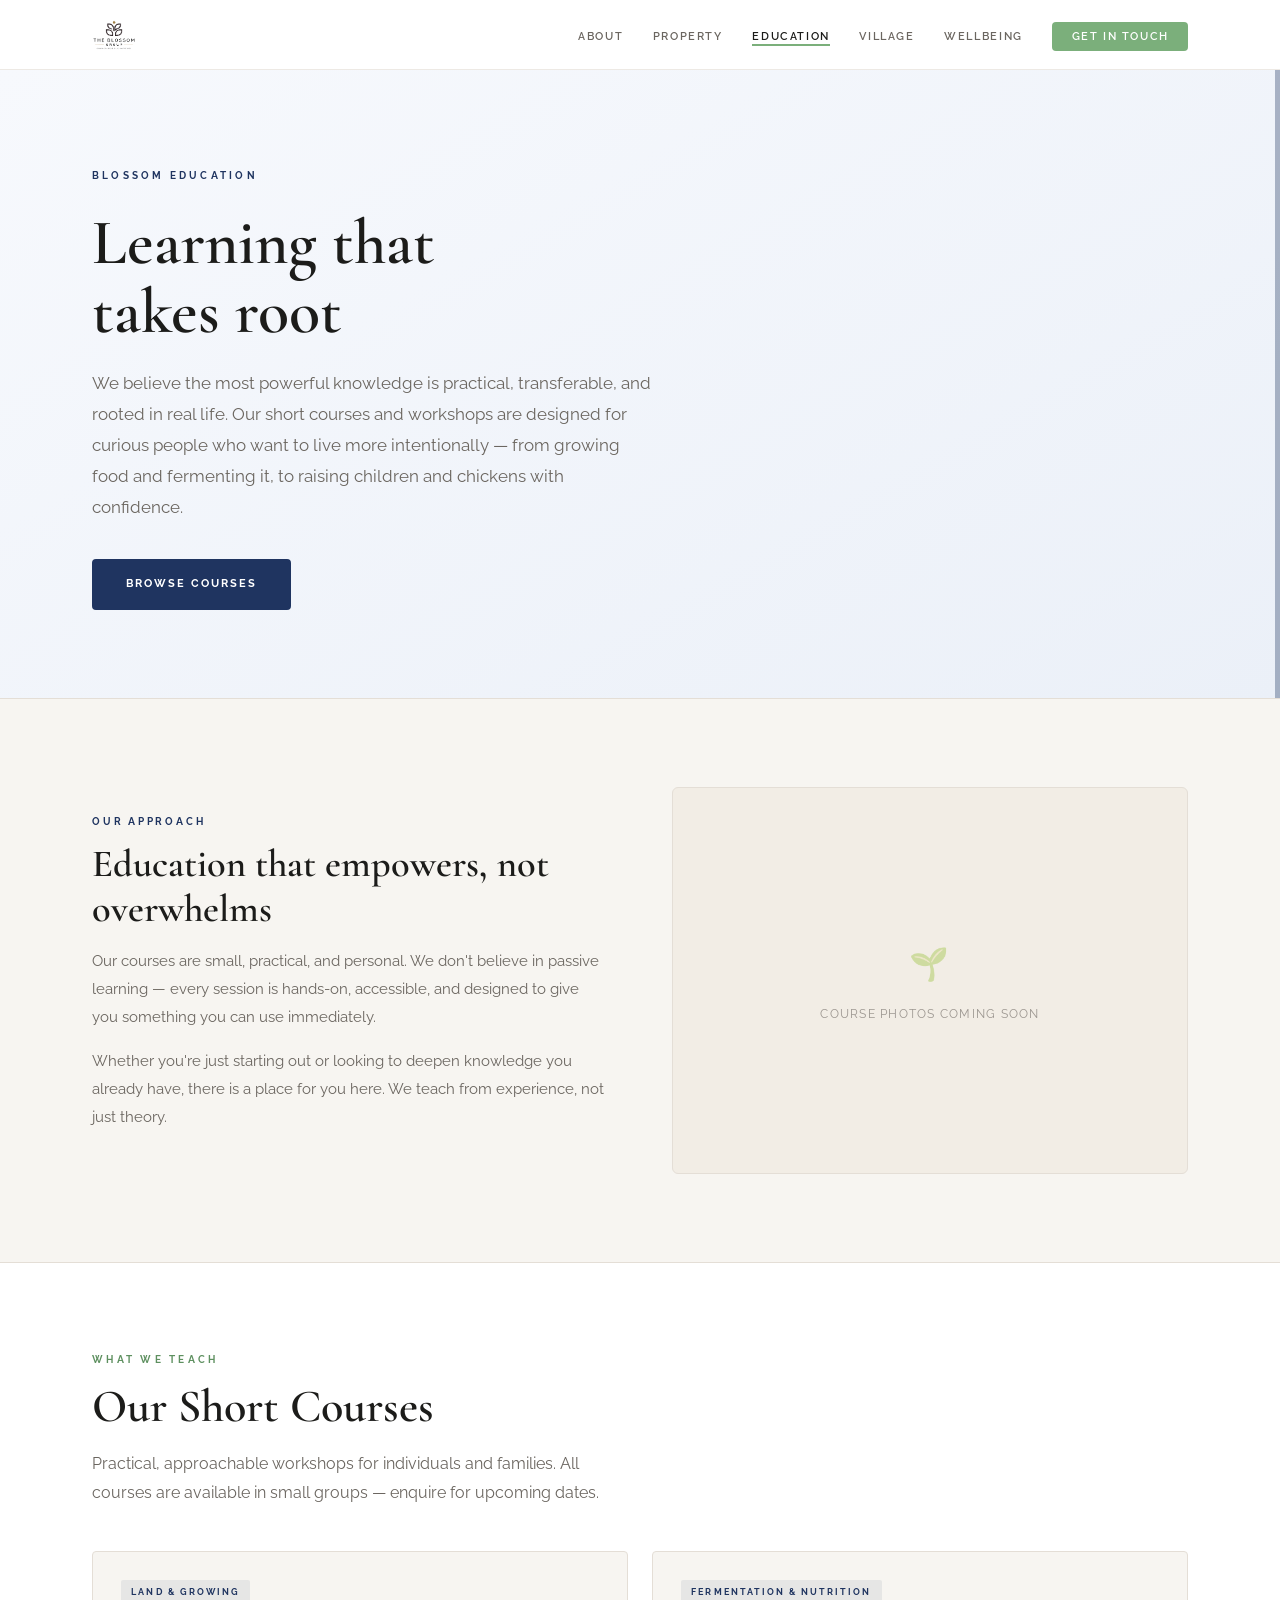
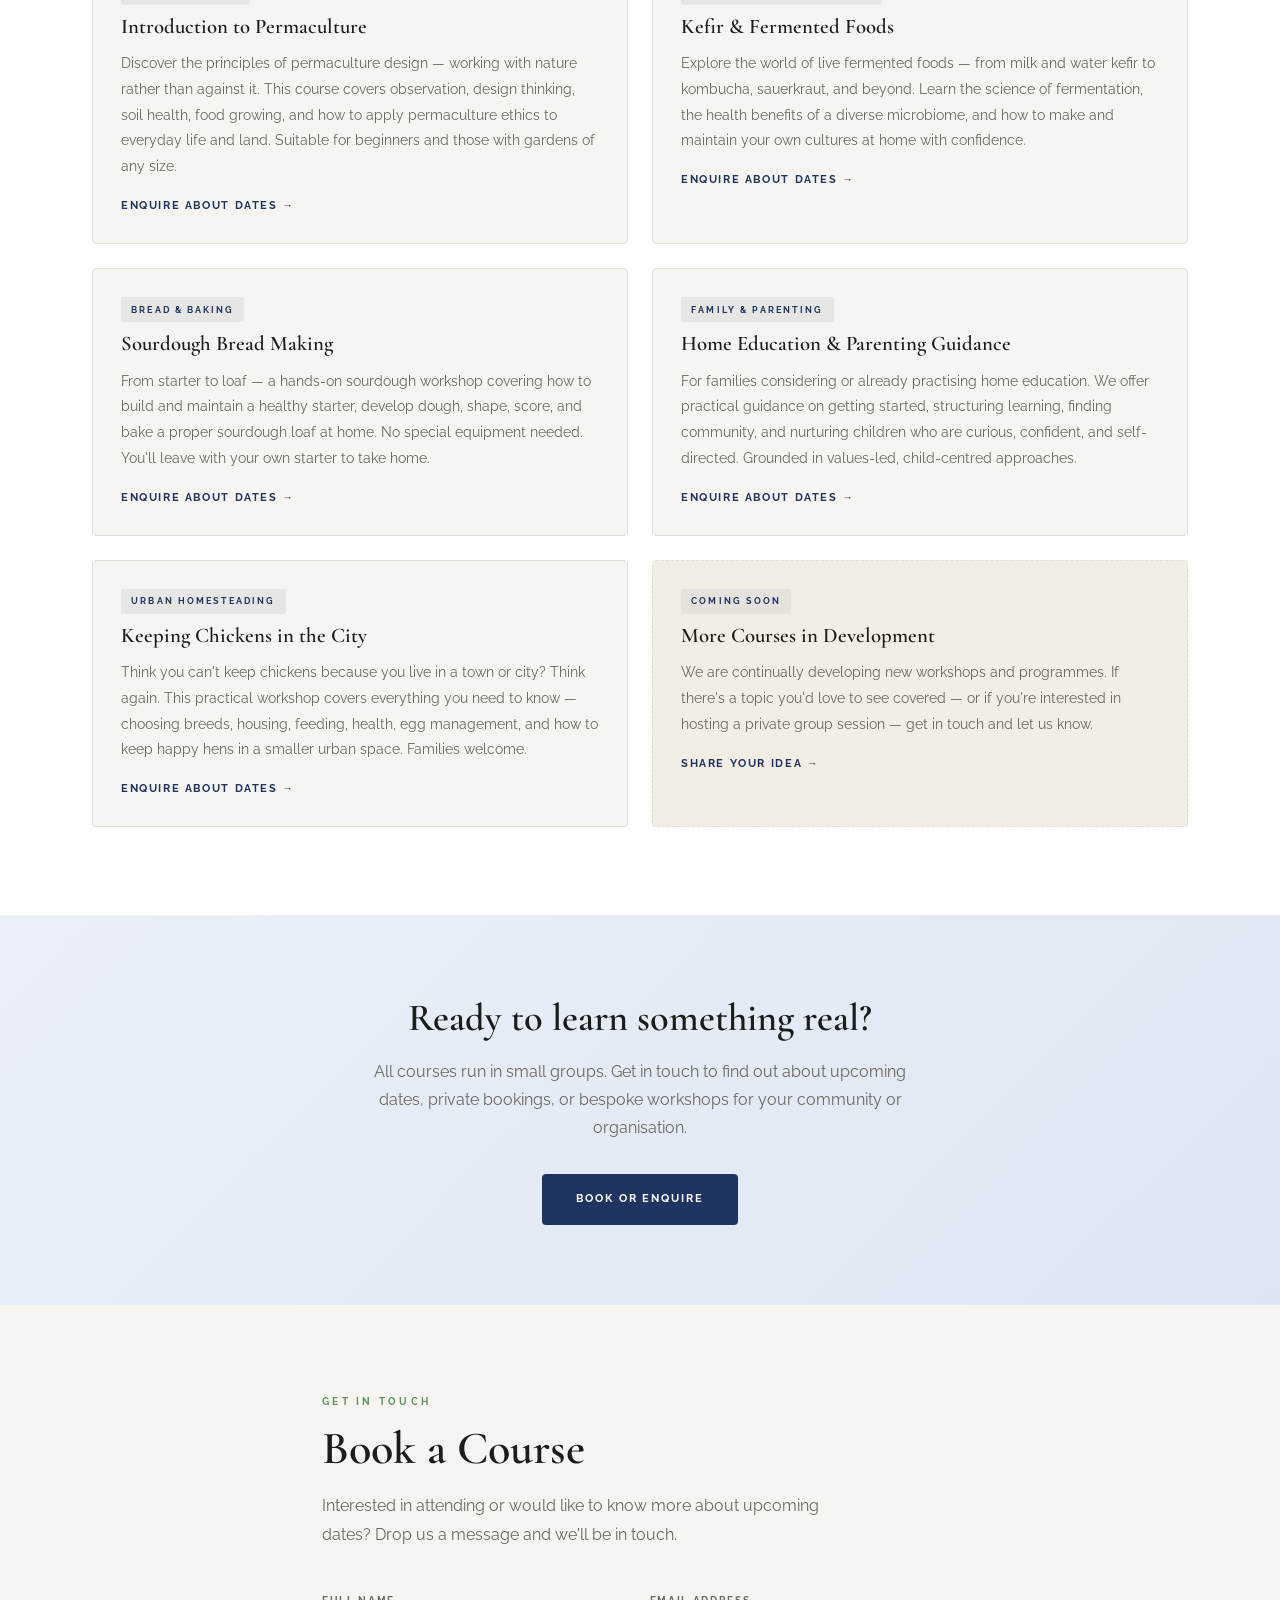
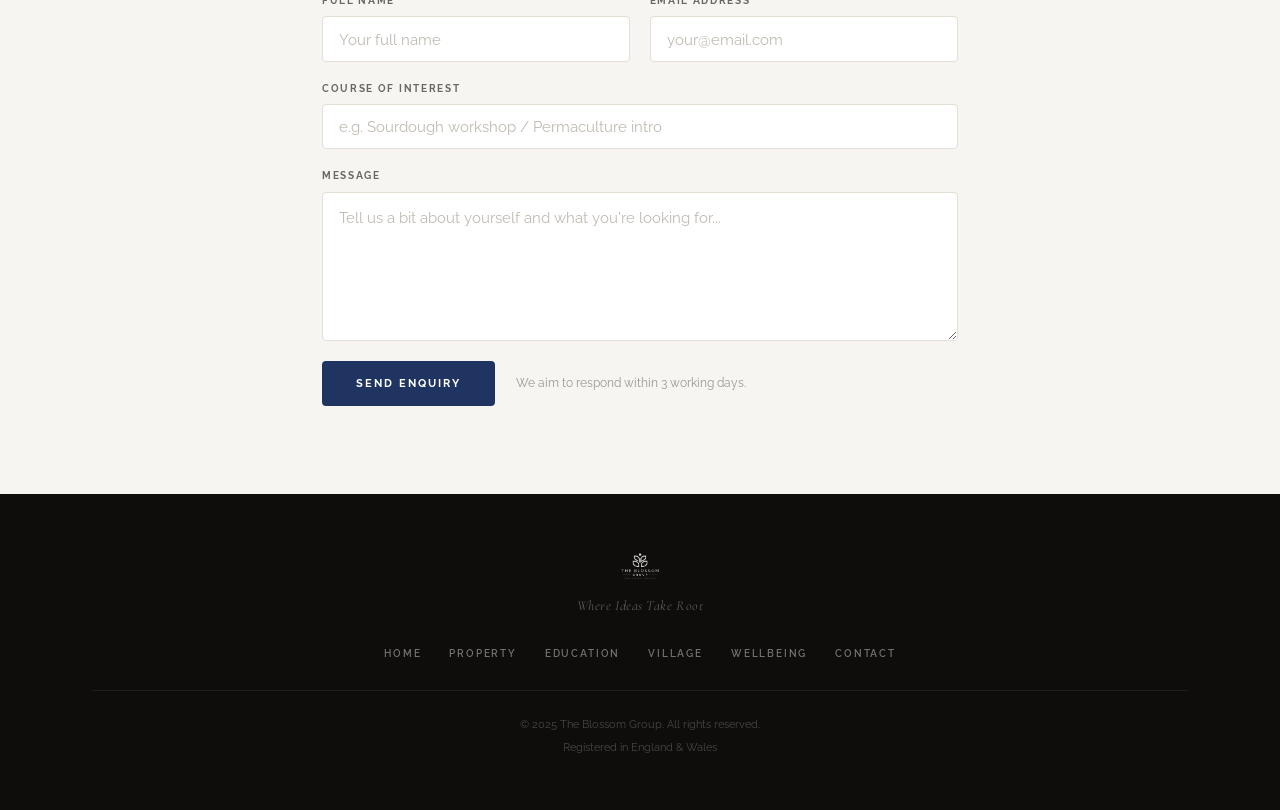
==== education.html @ e293d946 "Added pages for initiatives" ====
<!DOCTYPE html>
<html lang="en">
<head>
  <meta charset="UTF-8" />
  <meta name="viewport" content="width=device-width, initial-scale=1.0" />
  <title>Blossom Education — The Blossom Group</title>
  <meta name="description" content="Short courses in permaculture, nutrition, home education, and sustainable living from Blossom Education." />
  <link rel="preconnect" href="https://fonts.googleapis.com" />
  <link rel="preconnect" href="https://fonts.gstatic.com" crossorigin />
  <link href="https://fonts.googleapis.com/css2?family=Cormorant+Garamond:ital,wght@0,400;0,500;0,600;0,700;1,400;1,500&family=Raleway:wght@300;400;500;600;700&display=swap" rel="stylesheet" />
  <link rel="stylesheet" href="style.css" />
</head>
<body>

  <!-- NAV -->
  <nav class="nav" id="nav">
    <div class="nav__inner container">
      <a href="index.html" class="nav__logo">
        <img src="images/logo.png" alt="The Blossom Group" />
      </a>
      <ul class="nav__links" id="navLinks">
        <li><a href="index.html#about">About</a></li>
        <li><a href="property.html">Property</a></li>
        <li><a href="education.html" class="nav__active">Education</a></li>
        <li><a href="village.html">Village</a></li>
        <li><a href="wellbeing.html">Wellbeing</a></li>
        <li><a href="#contact" class="nav__cta">Get in Touch</a></li>
      </ul>
      <button class="nav__hamburger" id="hamburger" aria-label="Toggle menu" aria-expanded="false">
        <span></span><span></span><span></span>
      </button>
    </div>
  </nav>

  <!-- PAGE HERO -->
  <section class="page-hero page-hero--education fade-section">
    <div class="page-hero__accent" aria-hidden="true"></div>
    <div class="container">
      <div class="page-hero__inner">
        <span class="page-hero__eyebrow">Blossom Education</span>
        <h1 class="page-hero__headline">Learning that<br>takes root</h1>
        <p class="page-hero__desc">
          We believe the most powerful knowledge is practical, transferable, and rooted
          in real life. Our short courses and workshops are designed for curious people
          who want to live more intentionally — from growing food and fermenting it,
          to raising children and chickens with confidence.
        </p>
        <a href="#courses" class="btn btn--education">Browse Courses</a>
      </div>
    </div>
  </section>

  <!-- PHILOSOPHY -->
  <section class="showcase fade-section" style="background: var(--bg-soft); border-top: 1px solid var(--border);">
    <div class="container showcase__inner">
      <div class="showcase__text">
        <p class="showcase__label" style="color: var(--education)">Our Approach</p>
        <h2 class="showcase__title">Education that empowers, not overwhelms</h2>
        <p class="showcase__body">
          Our courses are small, practical, and personal. We don't believe in passive
          learning — every session is hands-on, accessible, and designed to give you
          something you can use immediately.
        </p>
        <p class="showcase__body">
          Whether you're just starting out or looking to deepen knowledge you already
          have, there is a place for you here. We teach from experience, not just theory.
        </p>
      </div>
      <div class="showcase__visual" style="background: var(--bg-warm);">
        <span class="showcase__visual-icon">🌱</span>
        <span>Course photos coming soon</span>
      </div>
    </div>
  </section>

  <!-- COURSES -->
  <section class="courses fade-section" id="courses">
    <div class="container">
      <p class="section-label">What We Teach</p>
      <h2 class="section-title">Our Short Courses</h2>
      <p class="section-intro">Practical, approachable workshops for individuals and families. All courses are available in small groups — enquire for upcoming dates.</p>

      <div class="courses__grid">

        <div class="course-card">
          <span class="course-card__tag">Land &amp; Growing</span>
          <h3 class="course-card__title">Introduction to Permaculture</h3>
          <p class="course-card__desc">
            Discover the principles of permaculture design — working with nature rather than
            against it. This course covers observation, design thinking, soil health, food
            growing, and how to apply permaculture ethics to everyday life and land.
            Suitable for beginners and those with gardens of any size.
          </p>
          <a href="#contact" class="course-card__link">Enquire about dates →</a>
        </div>

        <div class="course-card">
          <span class="course-card__tag">Fermentation &amp; Nutrition</span>
          <h3 class="course-card__title">Kefir &amp; Fermented Foods</h3>
          <p class="course-card__desc">
            Explore the world of live fermented foods — from milk and water kefir to
            kombucha, sauerkraut, and beyond. Learn the science of fermentation, the health
            benefits of a diverse microbiome, and how to make and maintain your own cultures
            at home with confidence.
          </p>
          <a href="#contact" class="course-card__link">Enquire about dates →</a>
        </div>

        <div class="course-card">
          <span class="course-card__tag">Bread &amp; Baking</span>
          <h3 class="course-card__title">Sourdough Bread Making</h3>
          <p class="course-card__desc">
            From starter to loaf — a hands-on sourdough workshop covering how to build and
            maintain a healthy starter, develop dough, shape, score, and bake a proper
            sourdough loaf at home. No special equipment needed. You'll leave with your
            own starter to take home.
          </p>
          <a href="#contact" class="course-card__link">Enquire about dates →</a>
        </div>

        <div class="course-card">
          <span class="course-card__tag">Family &amp; Parenting</span>
          <h3 class="course-card__title">Home Education &amp; Parenting Guidance</h3>
          <p class="course-card__desc">
            For families considering or already practising home education. We offer practical
            guidance on getting started, structuring learning, finding community, and
            nurturing children who are curious, confident, and self-directed. Grounded
            in values-led, child-centred approaches.
          </p>
          <a href="#contact" class="course-card__link">Enquire about dates →</a>
        </div>

        <div class="course-card">
          <span class="course-card__tag">Urban Homesteading</span>
          <h3 class="course-card__title">Keeping Chickens in the City</h3>
          <p class="course-card__desc">
            Think you can't keep chickens because you live in a town or city? Think again.
            This practical workshop covers everything you need to know — choosing breeds,
            housing, feeding, health, egg management, and how to keep happy hens in a
            smaller urban space. Families welcome.
          </p>
          <a href="#contact" class="course-card__link">Enquire about dates →</a>
        </div>

        <div class="course-card" style="background: var(--bg-warm); border-style: dashed;">
          <span class="course-card__tag" style="background: rgba(31,52,96,0.06)">Coming Soon</span>
          <h3 class="course-card__title">More Courses in Development</h3>
          <p class="course-card__desc">
            We are continually developing new workshops and programmes. If there's a
            topic you'd love to see covered — or if you're interested in hosting a
            private group session — get in touch and let us know.
          </p>
          <a href="#contact" class="course-card__link">Share your idea →</a>
        </div>

      </div>
    </div>
  </section>

  <!-- CTA BAND -->
  <section class="cta-band cta-band--education fade-section">
    <div class="cta-band__inner">
      <h2 class="cta-band__title">Ready to learn something real?</h2>
      <p class="cta-band__body">All courses run in small groups. Get in touch to find out about upcoming dates, private bookings, or bespoke workshops for your community or organisation.</p>
      <a href="#contact" class="btn btn--education">Book or Enquire</a>
    </div>
  </section>

  <!-- CONTACT -->
  <section class="contact fade-section" id="contact">
    <div class="container contact__inner">
      <div class="contact__header">
        <p class="section-label">Get in Touch</p>
        <h2 class="section-title">Book a Course</h2>
        <p class="section-intro">Interested in attending or would like to know more about upcoming dates? Drop us a message and we'll be in touch.</p>
      </div>
      <form class="contact__form" action="https://formspree.io/f/maqvowon" method="POST">
        <input type="hidden" name="initiative" value="Blossom Education" />
        <div class="form-row">
          <div class="form-group">
            <label for="name">Full Name</label>
            <input type="text" id="name" name="name" placeholder="Your full name" required />
          </div>
          <div class="form-group">
            <label for="email">Email Address</label>
            <input type="email" id="email" name="email" placeholder="your@email.com" required />
          </div>
        </div>
        <div class="form-group">
          <label for="subject">Course of Interest</label>
          <input type="text" id="subject" name="subject" placeholder="e.g. Sourdough workshop / Permaculture intro" />
        </div>
        <div class="form-group">
          <label for="message">Message</label>
          <textarea id="message" name="message" rows="5" placeholder="Tell us a bit about yourself and what you're looking for..." required></textarea>
        </div>
        <div class="form-footer">
          <button type="submit" class="btn btn--education">Send Enquiry</button>
          <p class="form-note">We aim to respond within 3 working days.</p>
        </div>
      </form>
    </div>
  </section>

  <!-- FOOTER -->
  <footer class="footer">
    <div class="container footer__inner">
      <div class="footer__brand">
        <img src="images/logo.png" alt="The Blossom Group" class="footer__logo" />
        <p class="footer__tagline">Where Ideas Take Root</p>
      </div>
      <nav class="footer__nav" aria-label="Footer navigation">
        <a href="index.html">Home</a>
        <a href="property.html">Property</a>
        <a href="education.html">Education</a>
        <a href="village.html">Village</a>
        <a href="wellbeing.html">Wellbeing</a>
        <a href="#contact">Contact</a>
      </nav>
      <div class="footer__bottom">
        <p>© 2025 The Blossom Group. All rights reserved.</p>
        <p>Registered in England &amp; Wales</p>
      </div>
    </div>
  </footer>

  <script src="nav.js"></script>
</body>
</html>
---- style.css ----
/* ============================================================
   THE BLOSSOM GROUP — style.css  (v3)
   Shared across all pages
   ============================================================ */

/* ===================== VARIABLES ===================== */
:root {
  /* Backgrounds */
  --bg:           #FFFFFF;
  --bg-soft:      #F7F5F1;
  --bg-warm:      #F2EDE5;
  --bg-mission:   #EDE8DF;

  /* Text */
  --text:         #1C1C1A;
  --text-muted:   #6B6660;
  --text-light:   #9C9690;

  /* Borders */
  --border:       #E4DED6;
  --border-light: #EDE9E4;

  /* Green accent (primary) */
  --green:        #7BAF7B;
  --green-dark:   #5E9060;
  --green-light:  #C8DEC8;
  --green-pale:   #EEF5EE;

  /* Gold — minimal, logo echo only */
  --gold:         #C4962A;

  /* Pillar colours */
  --property:     #7B2D2D;
  --education:    #1F3460;
  --village:      #2C4A2E;
  --wellbeing:    #9B7BB8;

  /* Typography */
  --serif:  'Cormorant Garamond', Georgia, serif;
  --sans:   'Raleway', sans-serif;

  /* Layout */
  --max-w:  1160px;
  --nav-h:  70px;
  --sy:     5.5rem;
  --radius: 4px;
  --t:      0.22s ease;
}

/* ===================== RESET ===================== */
*, *::before, *::after { box-sizing: border-box; margin: 0; padding: 0; }
html  { font-size: 16px; -webkit-font-smoothing: antialiased; }
body  { font-family: var(--sans); background: var(--bg); color: var(--text); line-height: 1.7; overflow-x: hidden; }
img   { max-width: 100%; display: block; }
ul    { list-style: none; }
a     { color: inherit; text-decoration: none; }

/* ===================== UTILITIES ===================== */
.container {
  max-width: var(--max-w);
  margin: 0 auto;
  padding: 0 2rem;
}

.section-label {
  display: block;
  font-size: 0.64rem;
  font-weight: 700;
  letter-spacing: 0.32em;
  text-transform: uppercase;
  color: var(--green-dark);
  margin-bottom: 0.8rem;
}

.section-title {
  font-family: var(--serif);
  font-size: clamp(1.9rem, 3.6vw, 2.9rem);
  font-weight: 600;
  line-height: 1.12;
  color: var(--text);
  margin-bottom: 1rem;
}

.section-intro {
  font-size: 1rem;
  color: var(--text-muted);
  line-height: 1.82;
  max-width: 520px;
}

/* ===================== SCROLL FADE ===================== */
.fade-section {
  opacity: 0;
  transform: translateY(20px);
  transition: opacity 0.6s ease, transform 0.6s ease;
}
.fade-section.is-visible { opacity: 1; transform: none; }

/* ===================== BUTTONS ===================== */
.btn {
  display: inline-block;
  font-family: var(--sans);
  font-size: 0.69rem;
  font-weight: 700;
  letter-spacing: 0.18em;
  text-transform: uppercase;
  padding: 0.88rem 2rem;
  border-radius: var(--radius);
  border: 2px solid transparent;
  transition: background var(--t), color var(--t), border-color var(--t), transform var(--t);
  cursor: pointer;
  white-space: nowrap;
}
.btn:active { transform: translateY(1px); }

.btn--primary   { background: var(--green); color: #fff; border-color: var(--green); }
.btn--primary:hover { background: var(--green-dark); border-color: var(--green-dark); }

.btn--ghost     { background: transparent; color: var(--text); border-color: var(--border); }
.btn--ghost:hover { background: var(--text); color: #fff; border-color: var(--text); }

/* Pillar-tinted buttons for sub-pages */
.btn--property   { background: var(--property); color: #fff; border-color: var(--property); }
.btn--property:hover { background: #6a2626; border-color: #6a2626; }

.btn--education  { background: var(--education); color: #fff; border-color: var(--education); }
.btn--education:hover { background: #182a50; border-color: #182a50; }

.btn--village    { background: var(--village); color: #fff; border-color: var(--village); }
.btn--village:hover { background: #223c24; border-color: #223c24; }

.btn--wellbeing  { background: var(--wellbeing); color: #fff; border-color: var(--wellbeing); }
.btn--wellbeing:hover { background: #8465a0; border-color: #8465a0; }

/* ===================== NAV ===================== */
.nav {
  position: sticky;
  top: 0;
  z-index: 200;
  height: var(--nav-h);
  background: rgba(255,255,255,0.97);
  border-bottom: 1px solid var(--border-light);
  backdrop-filter: blur(12px);
  -webkit-backdrop-filter: blur(12px);
  transition: box-shadow var(--t);
}
.nav--scrolled { box-shadow: 0 4px 28px rgba(0,0,0,0.07); }

.nav__inner {
  height: 100%;
  display: flex;
  align-items: center;
  justify-content: space-between;
}

.nav__logo img { height: 44px; width: auto; }

.nav__links {
  display: flex;
  align-items: center;
  gap: 1.85rem;
}

.nav__links a {
  font-size: 0.67rem;
  font-weight: 600;
  letter-spacing: 0.15em;
  text-transform: uppercase;
  color: var(--text-muted);
  position: relative;
  transition: color var(--t);
}
.nav__links a::after {
  content: '';
  position: absolute;
  bottom: -3px; left: 0;
  width: 0; height: 1.5px;
  background: var(--green);
  transition: width var(--t);
}
.nav__links a:hover             { color: var(--text); }
.nav__links a:hover::after      { width: 100%; }
.nav__links a.nav__active       { color: var(--text); }
.nav__links a.nav__active::after{ width: 100%; }

.nav__cta {
  background: var(--green) !important;
  color: #fff !important;
  padding: 0.48rem 1.2rem;
  border-radius: var(--radius);
}
.nav__cta::after          { display: none !important; }
.nav__cta:hover           { background: var(--green-dark) !important; }

.nav__hamburger {
  display: none;
  flex-direction: column;
  justify-content: center;
  gap: 5px;
  background: none;
  border: none;
  cursor: pointer;
  width: 32px; height: 32px; padding: 4px;
}
.nav__hamburger span {
  display: block; height: 1.5px;
  background: var(--text); border-radius: 2px;
  transform-origin: center;
  transition: transform 0.28s ease, opacity 0.28s ease;
}
.nav__hamburger.is-open span:nth-child(1) { transform: translateY(6.5px) rotate(45deg); }
.nav__hamburger.is-open span:nth-child(2) { opacity: 0; }
.nav__hamburger.is-open span:nth-child(3) { transform: translateY(-6.5px) rotate(-45deg); }

/* ===================== HOMEPAGE HERO ===================== */
.hero {
  padding: calc(var(--sy) * 1.1) 2rem var(--sy);
  background: linear-gradient(170deg, #FFFDF7 0%, #FAF4EA 55%, #F5EDE0 100%);
}

.hero__text {
  text-align: center;
  max-width: 740px;
  margin: 0 auto 3.75rem;
}

.hero__eyebrow {
  display: block;
  font-size: 0.64rem;
  font-weight: 700;
  letter-spacing: 0.35em;
  text-transform: uppercase;
  color: var(--green-dark);
  margin-bottom: 1.65rem;
}

.hero__headline {
  font-family: var(--serif);
  font-size: clamp(2.7rem, 5.5vw, 4.8rem);
  font-weight: 600;
  line-height: 1.06;
  letter-spacing: -0.01em;
  color: var(--text);
  margin-bottom: 1.4rem;
}

.hero__desc {
  font-size: 1.05rem;
  color: var(--text-muted);
  line-height: 1.85;
  margin-bottom: 2.4rem;
}

.hero__ctas {
  display: flex;
  gap: 0.85rem;
  justify-content: center;
  flex-wrap: wrap;
}

/* ===================== PLATFORM CARDS (4-up) ===================== */
.platform-row {
  display: grid;
  grid-template-columns: repeat(4, 1fr);
  gap: 1rem;
}

.pcard {
  position: relative;
  display: block;
  border: 1px solid var(--border);
  border-radius: 6px;
  overflow: hidden;
  background: rgba(255,255,255,0.82);
  backdrop-filter: blur(4px);
  cursor: pointer;
  transition: transform 0.28s ease, box-shadow 0.28s ease, border-color 0.28s ease, background 0.28s ease;
}
.pcard:hover {
  transform: translateY(-7px);
  box-shadow: 0 18px 52px rgba(0,0,0,0.12);
  border-color: transparent;
  background: #fff;
}

/* Colour top bar */
.pcard::before {
  content: '';
  position: absolute;
  top: 0; left: 0; right: 0;
  height: 3px;
  transform: scaleX(0);
  transform-origin: left;
  transition: transform 0.3s ease;
}
.pcard:hover::before      { transform: scaleX(1); }
.pcard--property::before  { background: var(--property); }
.pcard--education::before { background: var(--education); }
.pcard--village::before   { background: var(--village); }
.pcard--wellbeing::before { background: var(--wellbeing); }

/* Gradient wash on hover */
.pcard__gradient {
  position: absolute;
  inset: 0;
  opacity: 0;
  transition: opacity 0.3s ease;
  border-radius: 6px;
  pointer-events: none;
}
.pcard:hover .pcard__gradient { opacity: 1; }
.pcard--property  .pcard__gradient { background: linear-gradient(140deg, rgba(123,45,45,0.05)  0%, transparent 70%); }
.pcard--education .pcard__gradient { background: linear-gradient(140deg, rgba(31,52,96,0.05)   0%, transparent 70%); }
.pcard--village   .pcard__gradient { background: linear-gradient(140deg, rgba(44,74,46,0.06)   0%, transparent 70%); }
.pcard--wellbeing .pcard__gradient { background: linear-gradient(140deg, rgba(155,123,184,0.07) 0%, transparent 70%); }

.pcard__content {
  position: relative;
  z-index: 1;
  padding: 1.75rem 1.5rem 1.5rem;
  display: flex;
  flex-direction: column;
  height: 100%;
  min-height: 280px;
}

.pcard__logo {
  height: 46px;
  width: auto;
  margin-bottom: 1.35rem;
  object-fit: contain;
  object-position: left center;
}

.pcard__text { flex: 1; }

.pcard__name {
  font-family: var(--serif);
  font-size: 1.38rem;
  font-weight: 600;
  line-height: 1.18;
  margin-bottom: 0.35rem;
  transition: color 0.22s ease;
}
.pcard--property:hover  .pcard__name { color: var(--property); }
.pcard--education:hover .pcard__name { color: var(--education); }
.pcard--village:hover   .pcard__name { color: var(--village); }
.pcard--wellbeing:hover .pcard__name { color: var(--wellbeing); }

.pcard__sub {
  font-size: 0.62rem;
  font-weight: 700;
  letter-spacing: 0.2em;
  text-transform: uppercase;
  color: var(--text-light);
  margin-bottom: 0.9rem;
}

.pcard__desc {
  font-size: 0.86rem;
  color: var(--text-muted);
  line-height: 1.75;
}

.pcard__arrow {
  display: inline-block;
  font-size: 1rem;
  margin-top: 1.25rem;
  color: var(--green);
  opacity: 0;
  transform: translateX(-5px);
  transition: opacity 0.25s ease, transform 0.25s ease;
}
.pcard:hover .pcard__arrow { opacity: 1; transform: translateX(0); }

/* ===================== ABOUT ===================== */
.about {
  padding: var(--sy) 2rem;
  background: var(--bg-soft);
  border-top: 1px solid var(--border);
}

.about__inner {
  display: grid;
  grid-template-columns: 1fr 1fr;
  gap: 5rem;
  align-items: center;
}

.about__body {
  font-size: 0.97rem;
  color: var(--text-muted);
  line-height: 1.85;
  margin-bottom: 1rem;
}

.about__cards { display: flex; flex-direction: column; gap: 1rem; }

.about__card {
  display: flex;
  align-items: flex-start;
  gap: 1rem;
  background: #fff;
  border: 1px solid var(--border);
  border-left: 3px solid var(--green);
  padding: 1.35rem 1.5rem;
  border-radius: var(--radius);
  transition: transform var(--t), box-shadow var(--t);
}
.about__card:hover { transform: translateX(4px); box-shadow: 4px 4px 16px rgba(0,0,0,0.05); }

.about__card-dot {
  width: 7px; height: 7px;
  border-radius: 50%;
  background: var(--green);
  flex-shrink: 0;
  margin-top: 5px;
}
.about__card-title {
  font-family: var(--serif);
  font-size: 1.08rem;
  font-weight: 600;
  color: var(--text);
  margin-bottom: 0.18rem;
}
.about__card-sub { font-size: 0.82rem; color: var(--text-muted); }

/* ===================== MISSION ===================== */
.mission {
  padding: var(--sy) 2rem;
  background: var(--bg-mission);
  border-top: 1px solid var(--border);
  border-bottom: 1px solid var(--border);
  text-align: center;
}
.mission__inner { max-width: 800px; }

.mission__quote-wrap {
  position: relative;
  margin-bottom: 3rem;
  padding: 0 2.5rem;
}
.mission__open-quote {
  font-family: var(--serif);
  font-size: 6rem;
  line-height: 0;
  position: absolute;
  top: 1rem; left: -0.25rem;
  color: var(--green-light);
  user-select: none;
}
.mission__quote {
  font-family: var(--serif);
  font-size: clamp(1.25rem, 2.3vw, 1.8rem);
  font-weight: 500;
  font-style: italic;
  line-height: 1.65;
  color: var(--text);
  position: relative;
  z-index: 1;
}

.mission__values {
  display: flex;
  align-items: center;
  justify-content: center;
  gap: 1.25rem;
  flex-wrap: wrap;
}
.mission__value {
  display: flex;
  align-items: center;
  gap: 0.5rem;
  font-size: 0.63rem;
  font-weight: 700;
  letter-spacing: 0.24em;
  text-transform: uppercase;
  color: var(--text-muted);
}
.mission__dot {
  width: 5px; height: 5px;
  border-radius: 50%;
  background: var(--green);
  flex-shrink: 0;
}
.mission__divider { width: 1.5rem; height: 1px; background: var(--border); }

/* ===================== CONTACT ===================== */
.contact {
  padding: var(--sy) 2rem;
  background: var(--bg-soft);
}
.contact__inner { max-width: 700px; }
.contact__header { margin-bottom: 2.75rem; }

.contact__form { display: flex; flex-direction: column; gap: 1.2rem; }

.form-row { display: grid; grid-template-columns: 1fr 1fr; gap: 1.2rem; }

.form-group { display: flex; flex-direction: column; gap: 0.4rem; }
.form-group label {
  font-size: 0.62rem;
  font-weight: 700;
  letter-spacing: 0.17em;
  text-transform: uppercase;
  color: var(--text-muted);
}
.form-group input,
.form-group textarea {
  font-family: var(--sans);
  font-size: 0.92rem;
  color: var(--text);
  background: #fff;
  border: 1px solid var(--border);
  border-radius: var(--radius);
  padding: 0.82rem 1rem;
  outline: none;
  width: 100%;
  transition: border-color var(--t), box-shadow var(--t);
}
.form-group input::placeholder,
.form-group textarea::placeholder { color: #C0BAB2; }
.form-group input:focus,
.form-group textarea:focus {
  border-color: var(--green);
  box-shadow: 0 0 0 3px rgba(123,175,123,0.14);
}
.form-group textarea { resize: vertical; min-height: 136px; line-height: 1.65; }

.form-footer { display: flex; align-items: center; gap: 1.35rem; flex-wrap: wrap; }
.form-note { font-size: 0.76rem; color: var(--text-light); }

/* ===================== FOOTER ===================== */
.footer {
  background: #0F0D0B;
  color: rgba(255,255,255,0.6);
  padding: 3.25rem 2rem;
}
.footer__inner {
  max-width: var(--max-w);
  margin: 0 auto;
  display: flex;
  flex-direction: column;
  align-items: center;
  gap: 1.75rem;
  text-align: center;
}
.footer__brand { display: flex; flex-direction: column; align-items: center; gap: 0.5rem; }
.footer__logo  { height: 40px; width: auto; filter: brightness(0) invert(1); opacity: 0.82; }
.footer__tagline {
  font-family: var(--serif);
  font-size: 0.87rem;
  font-style: italic;
  color: rgba(255,255,255,0.32);
  letter-spacing: 0.04em;
}
.footer__nav { display: flex; gap: 1.75rem; flex-wrap: wrap; justify-content: center; }
.footer__nav a {
  font-size: 0.63rem;
  font-weight: 600;
  letter-spacing: 0.18em;
  text-transform: uppercase;
  color: rgba(255,255,255,0.42);
  transition: color var(--t);
}
.footer__nav a:hover { color: rgba(255,255,255,0.9); }

.footer__bottom {
  border-top: 1px solid rgba(255,255,255,0.08);
  padding-top: 1.5rem;
  width: 100%;
  display: flex;
  flex-direction: column;
  gap: 0.22rem;
}
.footer__bottom p { font-size: 0.71rem; color: rgba(255,255,255,0.24); }

/* ===================== SUB-PAGE HERO ===================== */
.page-hero {
  padding: calc(var(--sy) * 1.1) 2rem var(--sy);
  position: relative;
  overflow: hidden;
}
.page-hero--property  { background: linear-gradient(150deg, #FDF9F9 0%, #F5ECEC 100%); }
.page-hero--education { background: linear-gradient(150deg, #F7F9FD 0%, #EBF0F8 100%); }
.page-hero--village   { background: linear-gradient(150deg, #F7FAF7 0%, #E8F2E8 100%); }
.page-hero--wellbeing { background: linear-gradient(150deg, #FAF7FD 0%, #EFE8F8 100%); }

.page-hero__inner { max-width: 700px; }

.page-hero__eyebrow {
  display: block;
  font-size: 0.63rem;
  font-weight: 700;
  letter-spacing: 0.32em;
  text-transform: uppercase;
  margin-bottom: 1.5rem;
}
.page-hero--property  .page-hero__eyebrow { color: var(--property);  }
.page-hero--education .page-hero__eyebrow { color: var(--education); }
.page-hero--village   .page-hero__eyebrow { color: var(--village);   }
.page-hero--wellbeing .page-hero__eyebrow { color: var(--wellbeing); }

.page-hero__headline {
  font-family: var(--serif);
  font-size: clamp(2.5rem, 5vw, 4.2rem);
  font-weight: 600;
  line-height: 1.08;
  color: var(--text);
  margin-bottom: 1.35rem;
}

.page-hero__desc {
  font-size: 1.05rem;
  color: var(--text-muted);
  line-height: 1.85;
  max-width: 560px;
  margin-bottom: 2.25rem;
}

/* Decorative side accent bar */
.page-hero__accent {
  position: absolute;
  top: 0; right: 0;
  width: 5px;
  height: 100%;
  opacity: 0.35;
}
.page-hero--property  .page-hero__accent { background: var(--property);  }
.page-hero--education .page-hero__accent { background: var(--education); }
.page-hero--village   .page-hero__accent { background: var(--village);   }
.page-hero--wellbeing .page-hero__accent { background: var(--wellbeing); }

/* ===================== SERVICES GRID ===================== */
.services {
  padding: var(--sy) 2rem;
  background: var(--bg);
  border-top: 1px solid var(--border);
}

.services__grid {
  display: grid;
  grid-template-columns: repeat(3, 1fr);
  gap: 1.5rem;
  margin-top: 3rem;
}

.service-card {
  background: var(--bg-soft);
  border: 1px solid var(--border);
  border-radius: var(--radius);
  padding: 1.75rem;
  transition: transform var(--t), box-shadow var(--t);
}
.service-card:hover { transform: translateY(-4px); box-shadow: 0 12px 36px rgba(0,0,0,0.07); }

.service-card__icon {
  width: 38px; height: 38px;
  border-radius: 50%;
  margin-bottom: 1.1rem;
  display: flex;
  align-items: center;
  justify-content: center;
  font-size: 1.05rem;
}
.service-card--property  .service-card__icon { background: rgba(123,45,45,0.1);   color: var(--property); }
.service-card--education .service-card__icon { background: rgba(31,52,96,0.1);    color: var(--education); }
.service-card--village   .service-card__icon { background: rgba(44,74,46,0.1);    color: var(--village); }
.service-card--wellbeing .service-card__icon { background: rgba(155,123,184,0.1); color: var(--wellbeing); }

.service-card__title {
  font-family: var(--serif);
  font-size: 1.22rem;
  font-weight: 600;
  margin-bottom: 0.6rem;
  color: var(--text);
}

.service-card__desc {
  font-size: 0.9rem;
  color: var(--text-muted);
  line-height: 1.78;
}

/* ===================== SHOWCASE STRIP ===================== */
.showcase {
  padding: var(--sy) 2rem;
  background: var(--bg-soft);
  border-top: 1px solid var(--border);
}

.showcase__inner {
  display: grid;
  grid-template-columns: 1fr 1fr;
  gap: 4rem;
  align-items: center;
}

.showcase__visual {
  background: var(--bg-warm);
  border: 1px solid var(--border);
  border-radius: 6px;
  aspect-ratio: 4/3;
  display: flex;
  align-items: center;
  justify-content: center;
  flex-direction: column;
  gap: 0.75rem;
  color: var(--text-light);
  font-size: 0.78rem;
  letter-spacing: 0.1em;
  text-transform: uppercase;
}

.showcase__visual-icon { font-size: 2rem; opacity: 0.4; }

.showcase__label {
  font-size: 0.62rem;
  font-weight: 700;
  letter-spacing: 0.28em;
  text-transform: uppercase;
  margin-bottom: 0.75rem;
}
.showcase__label--property  { color: var(--property);  }
.showcase__label--village   { color: var(--village);   }
.showcase__label--wellbeing { color: var(--wellbeing); }

.showcase__title {
  font-family: var(--serif);
  font-size: clamp(1.7rem, 3vw, 2.4rem);
  font-weight: 600;
  line-height: 1.15;
  margin-bottom: 1rem;
}

.showcase__body {
  font-size: 0.95rem;
  color: var(--text-muted);
  line-height: 1.85;
  margin-bottom: 1rem;
}

/* ===================== VISION SECTION (Village) ===================== */
.vision {
  padding: var(--sy) 2rem;
  background: var(--bg);
  border-top: 1px solid var(--border);
}

.vision__inner { max-width: 800px; }

.vision__pull {
  font-family: var(--serif);
  font-size: clamp(1.35rem, 2.5vw, 1.9rem);
  font-weight: 500;
  font-style: italic;
  line-height: 1.6;
  color: var(--text);
  border-left: 3px solid var(--village);
  padding-left: 1.75rem;
  margin: 2.5rem 0;
}

.vision__body {
  font-size: 0.97rem;
  color: var(--text-muted);
  line-height: 1.87;
  margin-bottom: 1.1rem;
}

.vision__pillars {
  display: grid;
  grid-template-columns: repeat(2, 1fr);
  gap: 1.25rem;
  margin-top: 2.5rem;
}

.vision__pillar {
  background: var(--bg-soft);
  border: 1px solid var(--border);
  border-radius: var(--radius);
  padding: 1.5rem;
}
.vision__pillar-title {
  font-family: var(--serif);
  font-size: 1.1rem;
  font-weight: 600;
  color: var(--village);
  margin-bottom: 0.5rem;
}
.vision__pillar-body { font-size: 0.88rem; color: var(--text-muted); line-height: 1.75; }

/* ===================== COURSES GRID (Education) ===================== */
.courses {
  padding: var(--sy) 2rem;
  background: var(--bg);
  border-top: 1px solid var(--border);
}

.courses__grid {
  display: grid;
  grid-template-columns: repeat(2, 1fr);
  gap: 1.5rem;
  margin-top: 2.75rem;
}

.course-card {
  background: var(--bg-soft);
  border: 1px solid var(--border);
  border-radius: var(--radius);
  padding: 1.75rem;
  display: flex;
  flex-direction: column;
  gap: 0.65rem;
  transition: transform var(--t), box-shadow var(--t);
}
.course-card:hover { transform: translateY(-4px); box-shadow: 0 10px 32px rgba(0,0,0,0.07); }

.course-card__tag {
  display: inline-block;
  font-size: 0.58rem;
  font-weight: 700;
  letter-spacing: 0.22em;
  text-transform: uppercase;
  color: var(--education);
  background: rgba(31,52,96,0.08);
  padding: 0.28rem 0.65rem;
  border-radius: 2px;
  width: fit-content;
}
.course-card__title {
  font-family: var(--serif);
  font-size: 1.3rem;
  font-weight: 600;
  color: var(--text);
  line-height: 1.2;
}
.course-card__desc { font-size: 0.9rem; color: var(--text-muted); line-height: 1.78; }
.course-card__link {
  font-size: 0.67rem;
  font-weight: 700;
  letter-spacing: 0.15em;
  text-transform: uppercase;
  color: var(--education);
  margin-top: 0.5rem;
  transition: letter-spacing var(--t);
}
.course-card__link:hover { letter-spacing: 0.22em; }

/* ===================== THERAPIES (Wellbeing) ===================== */
.therapies {
  padding: var(--sy) 2rem;
  background: var(--bg);
  border-top: 1px solid var(--border);
}

.therapies__grid {
  display: grid;
  grid-template-columns: repeat(2, 1fr);
  gap: 1.5rem;
  margin-top: 2.75rem;
}

.therapy-card {
  background: var(--bg-soft);
  border: 1px solid var(--border);
  border-radius: var(--radius);
  padding: 1.75rem;
  border-top: 3px solid var(--wellbeing);
  transition: transform var(--t), box-shadow var(--t);
}
.therapy-card:hover { transform: translateY(-4px); box-shadow: 0 10px 32px rgba(0,0,0,0.07); }

.therapy-card__title {
  font-family: var(--serif);
  font-size: 1.3rem;
  font-weight: 600;
  color: var(--text);
  margin-bottom: 0.6rem;
}
.therapy-card__desc { font-size: 0.9rem; color: var(--text-muted); line-height: 1.78; margin-bottom: 1rem; }
.therapy-card__cta {
  font-size: 0.65rem;
  font-weight: 700;
  letter-spacing: 0.15em;
  text-transform: uppercase;
  color: var(--wellbeing);
  transition: letter-spacing var(--t);
}
.therapy-card__cta:hover { letter-spacing: 0.22em; }

/* ===================== CTA BAND ===================== */
.cta-band {
  padding: 5rem 2rem;
  text-align: center;
}
.cta-band--property  { background: linear-gradient(135deg, #F5ECEC 0%, #EDE0E0 100%); }
.cta-band--education { background: linear-gradient(135deg, #EBF0F8 0%, #DDE6F4 100%); }
.cta-band--village   { background: linear-gradient(135deg, #E8F2E8 0%, #D8EAD8 100%); }
.cta-band--wellbeing { background: linear-gradient(135deg, #EFE8F8 0%, #E4D8F4 100%); }

.cta-band__inner { max-width: 580px; margin: 0 auto; }

.cta-band__title {
  font-family: var(--serif);
  font-size: clamp(1.8rem, 3vw, 2.5rem);
  font-weight: 600;
  line-height: 1.2;
  margin-bottom: 1rem;
}
.cta-band__body { font-size: 0.97rem; color: var(--text-muted); line-height: 1.82; margin-bottom: 2rem; }

/* ===================== RESPONSIVE ===================== */
@media (max-width: 960px) {
  .platform-row        { grid-template-columns: repeat(2, 1fr); }
  .services__grid      { grid-template-columns: repeat(2, 1fr); }
  .about__inner        { grid-template-columns: 1fr; gap: 3rem; }
  .showcase__inner     { grid-template-columns: 1fr; gap: 2.5rem; }
  .vision__pillars     { grid-template-columns: 1fr; }
}

@media (max-width: 640px) {
  :root { --sy: 3.75rem; }
  .container { padding: 0 1.25rem; }

  .nav__hamburger { display: flex; }
  .nav__links {
    display: none;
    position: fixed;
    top: var(--nav-h); left: 0; right: 0;
    flex-direction: column;
    align-items: flex-start;
    background: #fff;
    border-bottom: 1px solid var(--border);
    padding: 1.4rem 1.4rem;
    gap: 1.1rem;
    box-shadow: 0 8px 24px rgba(0,0,0,0.08);
    z-index: 199;
  }
  .nav__links--open { display: flex; }

  .platform-row     { grid-template-columns: 1fr; }
  .pcard__content   { min-height: unset; }
  .services__grid   { grid-template-columns: 1fr; }
  .courses__grid    { grid-template-columns: 1fr; }
  .therapies__grid  { grid-template-columns: 1fr; }

  .mission__open-quote  { display: none; }
  .mission__quote-wrap  { padding: 0; }

  .form-row { grid-template-columns: 1fr; }
  .form-footer { flex-direction: column; align-items: flex-start; }

  .footer__nav { gap: 1.1rem; }
}
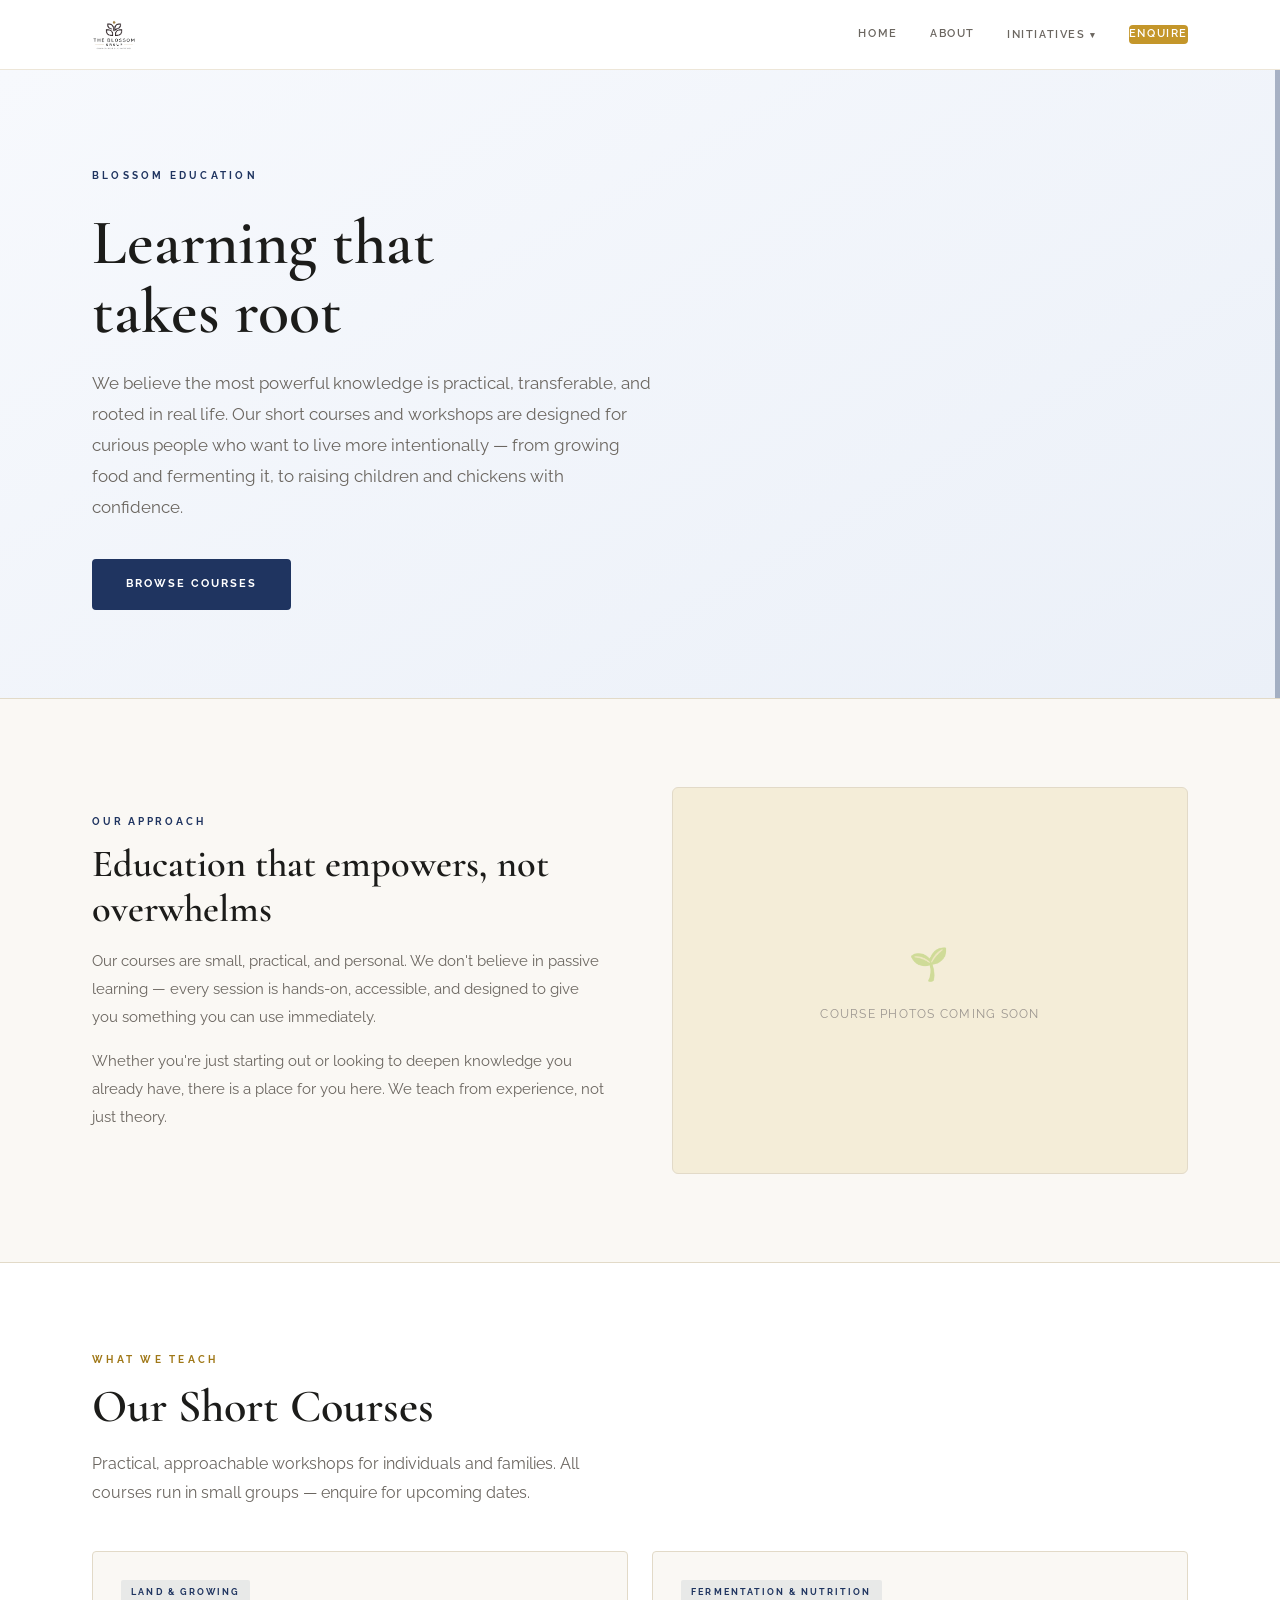
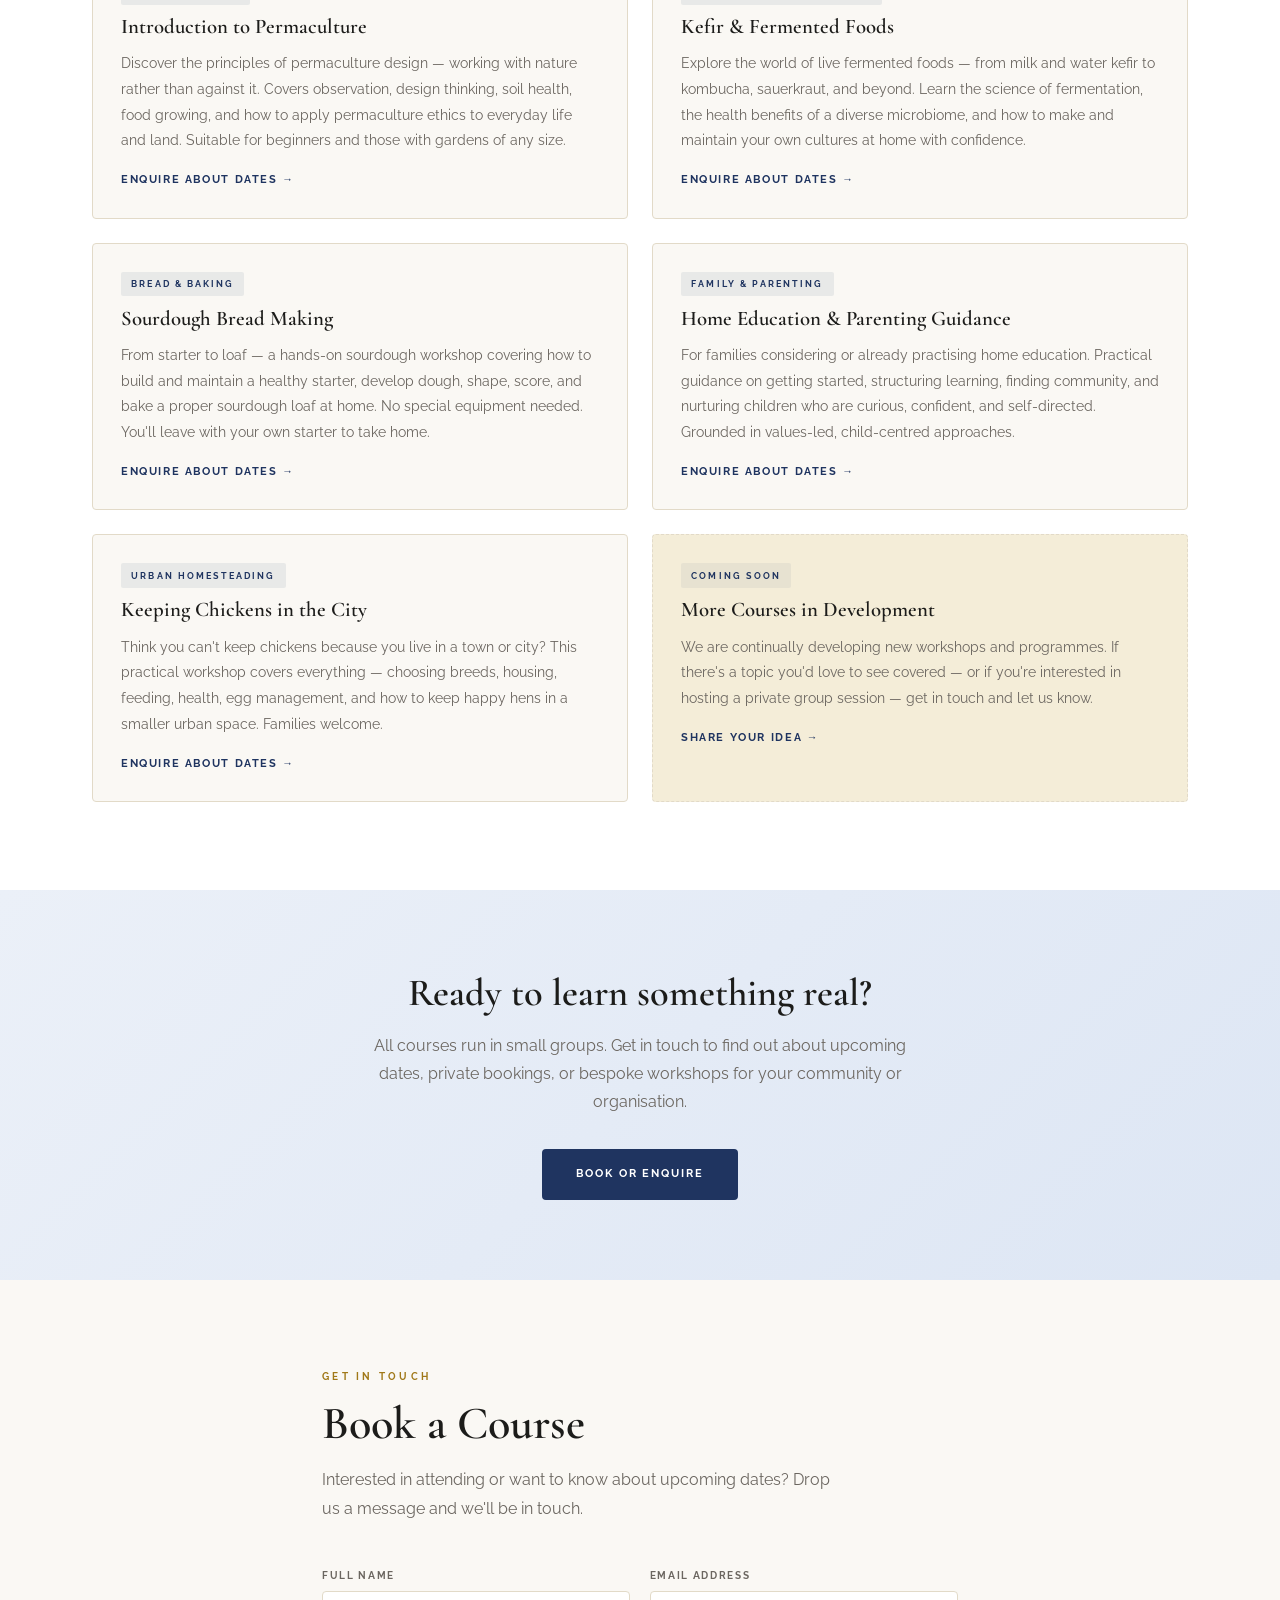
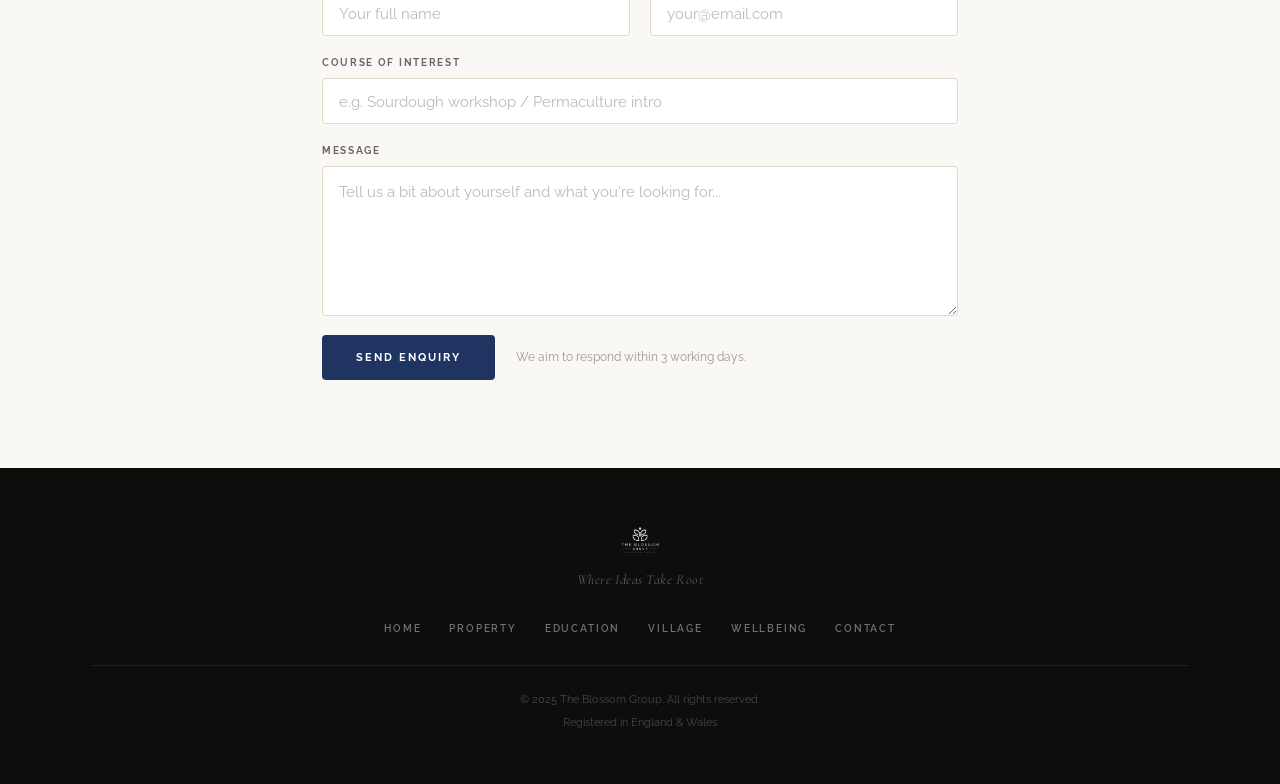
==== commit 0093dd01: "Reverted to gold and edited nav bar" ====
--- a/education.html
+++ b/education.html
@@ -1,163 +1,106 @@
 <!DOCTYPE html>
 <html lang="en">
 <head>
-  <meta charset="UTF-8" />
-  <meta name="viewport" content="width=device-width, initial-scale=1.0" />
+  <meta charset="UTF-8" /><meta name="viewport" content="width=device-width, initial-scale=1.0" />
   <title>Blossom Education — The Blossom Group</title>
   <meta name="description" content="Short courses in permaculture, nutrition, home education, and sustainable living from Blossom Education." />
-  <link rel="preconnect" href="https://fonts.googleapis.com" />
-  <link rel="preconnect" href="https://fonts.gstatic.com" crossorigin />
+  <link rel="preconnect" href="https://fonts.googleapis.com" /><link rel="preconnect" href="https://fonts.gstatic.com" crossorigin />
   <link href="https://fonts.googleapis.com/css2?family=Cormorant+Garamond:ital,wght@0,400;0,500;0,600;0,700;1,400;1,500&family=Raleway:wght@300;400;500;600;700&display=swap" rel="stylesheet" />
   <link rel="stylesheet" href="style.css" />
 </head>
 <body>
 
-  <!-- NAV -->
   <nav class="nav" id="nav">
     <div class="nav__inner container">
-      <a href="index.html" class="nav__logo">
-        <img src="images/logo.png" alt="The Blossom Group" />
-      </a>
+      <a href="index.html" class="nav__logo"><img src="images/logo.png" alt="The Blossom Group — Home" /></a>
       <ul class="nav__links" id="navLinks">
+        <li><a href="index.html">Home</a></li>
         <li><a href="index.html#about">About</a></li>
-        <li><a href="property.html">Property</a></li>
-        <li><a href="education.html" class="nav__active">Education</a></li>
-        <li><a href="village.html">Village</a></li>
-        <li><a href="wellbeing.html">Wellbeing</a></li>
-        <li><a href="#contact" class="nav__cta">Get in Touch</a></li>
+        <li class="nav__dropdown-wrap" id="initiativesDd">
+          <button class="nav__dropdown-toggle nav__active" id="initiativesBtn" aria-haspopup="true" aria-expanded="false">Initiatives <span class="nav__caret" aria-hidden="true">▾</span></button>
+          <ul class="nav__dropdown-menu" role="menu">
+            <li role="none"><a href="property.html" class="nav__dropdown-item nav__dd--property" role="menuitem"><span class="nav__dd-dot"></span>Blossom Property</a></li>
+            <li role="none"><a href="education.html" class="nav__dropdown-item nav__dd--education nav__active" role="menuitem"><span class="nav__dd-dot"></span>Blossom Education</a></li>
+            <li role="none"><a href="village.html" class="nav__dropdown-item nav__dd--village" role="menuitem"><span class="nav__dd-dot"></span>Blossom Village</a></li>
+            <li role="none"><a href="wellbeing.html" class="nav__dropdown-item nav__dd--wellbeing" role="menuitem"><span class="nav__dd-dot"></span>Blossom Wellbeing</a></li>
+          </ul>
+        </li>
+        <li><a href="#contact" class="nav__cta">Enquire</a></li>
       </ul>
-      <button class="nav__hamburger" id="hamburger" aria-label="Toggle menu" aria-expanded="false">
-        <span></span><span></span><span></span>
-      </button>
+      <button class="nav__hamburger" id="hamburger" aria-label="Toggle menu" aria-expanded="false"><span></span><span></span><span></span></button>
     </div>
   </nav>
 
-  <!-- PAGE HERO -->
   <section class="page-hero page-hero--education fade-section">
     <div class="page-hero__accent" aria-hidden="true"></div>
     <div class="container">
       <div class="page-hero__inner">
         <span class="page-hero__eyebrow">Blossom Education</span>
         <h1 class="page-hero__headline">Learning that<br>takes root</h1>
-        <p class="page-hero__desc">
-          We believe the most powerful knowledge is practical, transferable, and rooted
-          in real life. Our short courses and workshops are designed for curious people
-          who want to live more intentionally — from growing food and fermenting it,
-          to raising children and chickens with confidence.
-        </p>
+        <p class="page-hero__desc">We believe the most powerful knowledge is practical, transferable, and rooted in real life. Our short courses and workshops are designed for curious people who want to live more intentionally — from growing food and fermenting it, to raising children and chickens with confidence.</p>
         <a href="#courses" class="btn btn--education">Browse Courses</a>
       </div>
     </div>
   </section>
 
-  <!-- PHILOSOPHY -->
   <section class="showcase fade-section" style="background: var(--bg-soft); border-top: 1px solid var(--border);">
     <div class="container showcase__inner">
       <div class="showcase__text">
         <p class="showcase__label" style="color: var(--education)">Our Approach</p>
         <h2 class="showcase__title">Education that empowers, not overwhelms</h2>
-        <p class="showcase__body">
-          Our courses are small, practical, and personal. We don't believe in passive
-          learning — every session is hands-on, accessible, and designed to give you
-          something you can use immediately.
-        </p>
-        <p class="showcase__body">
-          Whether you're just starting out or looking to deepen knowledge you already
-          have, there is a place for you here. We teach from experience, not just theory.
-        </p>
+        <p class="showcase__body">Our courses are small, practical, and personal. We don't believe in passive learning — every session is hands-on, accessible, and designed to give you something you can use immediately.</p>
+        <p class="showcase__body">Whether you're just starting out or looking to deepen knowledge you already have, there is a place for you here. We teach from experience, not just theory.</p>
       </div>
-      <div class="showcase__visual" style="background: var(--bg-warm);">
-        <span class="showcase__visual-icon">🌱</span>
-        <span>Course photos coming soon</span>
+      <div class="showcase__visual"><span class="showcase__visual-icon">🌱</span><span>Course photos coming soon</span></div>
+    </div>
+  </section>
+
+  <section class="courses fade-section" id="courses">
+    <div class="container">
+      <p class="section-label">What We Teach</p>
+      <h2 class="section-title">Our Short Courses</h2>
+      <p class="section-intro">Practical, approachable workshops for individuals and families. All courses run in small groups — enquire for upcoming dates.</p>
+      <div class="courses__grid">
+        <div class="course-card">
+          <span class="course-card__tag">Land &amp; Growing</span>
+          <h3 class="course-card__title">Introduction to Permaculture</h3>
+          <p class="course-card__desc">Discover the principles of permaculture design — working with nature rather than against it. Covers observation, design thinking, soil health, food growing, and how to apply permaculture ethics to everyday life and land. Suitable for beginners and those with gardens of any size.</p>
+          <a href="#contact" class="course-card__link">Enquire about dates →</a>
+        </div>
+        <div class="course-card">
+          <span class="course-card__tag">Fermentation &amp; Nutrition</span>
+          <h3 class="course-card__title">Kefir &amp; Fermented Foods</h3>
+          <p class="course-card__desc">Explore the world of live fermented foods — from milk and water kefir to kombucha, sauerkraut, and beyond. Learn the science of fermentation, the health benefits of a diverse microbiome, and how to make and maintain your own cultures at home with confidence.</p>
+          <a href="#contact" class="course-card__link">Enquire about dates →</a>
+        </div>
+        <div class="course-card">
+          <span class="course-card__tag">Bread &amp; Baking</span>
+          <h3 class="course-card__title">Sourdough Bread Making</h3>
+          <p class="course-card__desc">From starter to loaf — a hands-on sourdough workshop covering how to build and maintain a healthy starter, develop dough, shape, score, and bake a proper sourdough loaf at home. No special equipment needed. You'll leave with your own starter to take home.</p>
+          <a href="#contact" class="course-card__link">Enquire about dates →</a>
+        </div>
+        <div class="course-card">
+          <span class="course-card__tag">Family &amp; Parenting</span>
+          <h3 class="course-card__title">Home Education &amp; Parenting Guidance</h3>
+          <p class="course-card__desc">For families considering or already practising home education. Practical guidance on getting started, structuring learning, finding community, and nurturing children who are curious, confident, and self-directed. Grounded in values-led, child-centred approaches.</p>
+          <a href="#contact" class="course-card__link">Enquire about dates →</a>
+        </div>
+        <div class="course-card">
+          <span class="course-card__tag">Urban Homesteading</span>
+          <h3 class="course-card__title">Keeping Chickens in the City</h3>
+          <p class="course-card__desc">Think you can't keep chickens because you live in a town or city? This practical workshop covers everything — choosing breeds, housing, feeding, health, egg management, and how to keep happy hens in a smaller urban space. Families welcome.</p>
+          <a href="#contact" class="course-card__link">Enquire about dates →</a>
+        </div>
+        <div class="course-card" style="background: var(--bg-warm); border-style: dashed;">
+          <span class="course-card__tag" style="background: rgba(31,52,96,0.06)">Coming Soon</span>
+          <h3 class="course-card__title">More Courses in Development</h3>
+          <p class="course-card__desc">We are continually developing new workshops and programmes. If there's a topic you'd love to see covered — or if you're interested in hosting a private group session — get in touch and let us know.</p>
+          <a href="#contact" class="course-card__link">Share your idea →</a>
+        </div>
       </div>
     </div>
   </section>
 
-  <!-- COURSES -->
-  <section class="courses fade-section" id="courses">
-    <div class="container">
-      <p class="section-label">What We Teach</p>
-      <h2 class="section-title">Our Short Courses</h2>
-      <p class="section-intro">Practical, approachable workshops for individuals and families. All courses are available in small groups — enquire for upcoming dates.</p>
-
-      <div class="courses__grid">
-
-        <div class="course-card">
-          <span class="course-card__tag">Land &amp; Growing</span>
-          <h3 class="course-card__title">Introduction to Permaculture</h3>
-          <p class="course-card__desc">
-            Discover the principles of permaculture design — working with nature rather than
-            against it. This course covers observation, design thinking, soil health, food
-            growing, and how to apply permaculture ethics to everyday life and land.
-            Suitable for beginners and those with gardens of any size.
-          </p>
-          <a href="#contact" class="course-card__link">Enquire about dates →</a>
-        </div>
-
-        <div class="course-card">
-          <span class="course-card__tag">Fermentation &amp; Nutrition</span>
-          <h3 class="course-card__title">Kefir &amp; Fermented Foods</h3>
-          <p class="course-card__desc">
-            Explore the world of live fermented foods — from milk and water kefir to
-            kombucha, sauerkraut, and beyond. Learn the science of fermentation, the health
-            benefits of a diverse microbiome, and how to make and maintain your own cultures
-            at home with confidence.
-          </p>
-          <a href="#contact" class="course-card__link">Enquire about dates →</a>
-        </div>
-
-        <div class="course-card">
-          <span class="course-card__tag">Bread &amp; Baking</span>
-          <h3 class="course-card__title">Sourdough Bread Making</h3>
-          <p class="course-card__desc">
-            From starter to loaf — a hands-on sourdough workshop covering how to build and
-            maintain a healthy starter, develop dough, shape, score, and bake a proper
-            sourdough loaf at home. No special equipment needed. You'll leave with your
-            own starter to take home.
-          </p>
-          <a href="#contact" class="course-card__link">Enquire about dates →</a>
-        </div>
-
-        <div class="course-card">
-          <span class="course-card__tag">Family &amp; Parenting</span>
-          <h3 class="course-card__title">Home Education &amp; Parenting Guidance</h3>
-          <p class="course-card__desc">
-            For families considering or already practising home education. We offer practical
-            guidance on getting started, structuring learning, finding community, and
-            nurturing children who are curious, confident, and self-directed. Grounded
-            in values-led, child-centred approaches.
-          </p>
-          <a href="#contact" class="course-card__link">Enquire about dates →</a>
-        </div>
-
-        <div class="course-card">
-          <span class="course-card__tag">Urban Homesteading</span>
-          <h3 class="course-card__title">Keeping Chickens in the City</h3>
-          <p class="course-card__desc">
-            Think you can't keep chickens because you live in a town or city? Think again.
-            This practical workshop covers everything you need to know — choosing breeds,
-            housing, feeding, health, egg management, and how to keep happy hens in a
-            smaller urban space. Families welcome.
-          </p>
-          <a href="#contact" class="course-card__link">Enquire about dates →</a>
-        </div>
-
-        <div class="course-card" style="background: var(--bg-warm); border-style: dashed;">
-          <span class="course-card__tag" style="background: rgba(31,52,96,0.06)">Coming Soon</span>
-          <h3 class="course-card__title">More Courses in Development</h3>
-          <p class="course-card__desc">
-            We are continually developing new workshops and programmes. If there's a
-            topic you'd love to see covered — or if you're interested in hosting a
-            private group session — get in touch and let us know.
-          </p>
-          <a href="#contact" class="course-card__link">Share your idea →</a>
-        </div>
-
-      </div>
-    </div>
-  </section>
-
-  <!-- CTA BAND -->
   <section class="cta-band cta-band--education fade-section">
     <div class="cta-band__inner">
       <h2 class="cta-band__title">Ready to learn something real?</h2>
@@ -166,34 +109,21 @@
     </div>
   </section>
 
-  <!-- CONTACT -->
   <section class="contact fade-section" id="contact">
     <div class="container contact__inner">
       <div class="contact__header">
         <p class="section-label">Get in Touch</p>
         <h2 class="section-title">Book a Course</h2>
-        <p class="section-intro">Interested in attending or would like to know more about upcoming dates? Drop us a message and we'll be in touch.</p>
+        <p class="section-intro">Interested in attending or want to know about upcoming dates? Drop us a message and we'll be in touch.</p>
       </div>
       <form class="contact__form" action="https://formspree.io/f/maqvowon" method="POST">
         <input type="hidden" name="initiative" value="Blossom Education" />
         <div class="form-row">
-          <div class="form-group">
-            <label for="name">Full Name</label>
-            <input type="text" id="name" name="name" placeholder="Your full name" required />
-          </div>
-          <div class="form-group">
-            <label for="email">Email Address</label>
-            <input type="email" id="email" name="email" placeholder="your@email.com" required />
-          </div>
+          <div class="form-group"><label for="name">Full Name</label><input type="text" id="name" name="name" placeholder="Your full name" required /></div>
+          <div class="form-group"><label for="email">Email Address</label><input type="email" id="email" name="email" placeholder="your@email.com" required /></div>
         </div>
-        <div class="form-group">
-          <label for="subject">Course of Interest</label>
-          <input type="text" id="subject" name="subject" placeholder="e.g. Sourdough workshop / Permaculture intro" />
-        </div>
-        <div class="form-group">
-          <label for="message">Message</label>
-          <textarea id="message" name="message" rows="5" placeholder="Tell us a bit about yourself and what you're looking for..." required></textarea>
-        </div>
+        <div class="form-group"><label for="subject">Course of Interest</label><input type="text" id="subject" name="subject" placeholder="e.g. Sourdough workshop / Permaculture intro" /></div>
+        <div class="form-group"><label for="message">Message</label><textarea id="message" name="message" rows="5" placeholder="Tell us a bit about yourself and what you're looking for..." required></textarea></div>
         <div class="form-footer">
           <button type="submit" class="btn btn--education">Send Enquiry</button>
           <p class="form-note">We aim to respond within 3 working days.</p>
@@ -202,28 +132,15 @@
     </div>
   </section>
 
-  <!-- FOOTER -->
   <footer class="footer">
     <div class="container footer__inner">
-      <div class="footer__brand">
-        <img src="images/logo.png" alt="The Blossom Group" class="footer__logo" />
-        <p class="footer__tagline">Where Ideas Take Root</p>
-      </div>
+      <div class="footer__brand"><img src="images/logo.png" alt="The Blossom Group" class="footer__logo" /><p class="footer__tagline">Where Ideas Take Root</p></div>
       <nav class="footer__nav" aria-label="Footer navigation">
-        <a href="index.html">Home</a>
-        <a href="property.html">Property</a>
-        <a href="education.html">Education</a>
-        <a href="village.html">Village</a>
-        <a href="wellbeing.html">Wellbeing</a>
-        <a href="#contact">Contact</a>
+        <a href="index.html">Home</a><a href="property.html">Property</a><a href="education.html">Education</a><a href="village.html">Village</a><a href="wellbeing.html">Wellbeing</a><a href="#contact">Contact</a>
       </nav>
-      <div class="footer__bottom">
-        <p>© 2025 The Blossom Group. All rights reserved.</p>
-        <p>Registered in England &amp; Wales</p>
-      </div>
+      <div class="footer__bottom"><p>© 2025 The Blossom Group. All rights reserved.</p><p>Registered in England &amp; Wales</p></div>
     </div>
   </footer>
-
   <script src="nav.js"></script>
 </body>
-</html>
+</html>
--- a/style.css
+++ b/style.css
@@ -1,15 +1,14 @@
 /* ============================================================
-   THE BLOSSOM GROUP — style.css  (v3)
-   Shared across all pages
+   THE BLOSSOM GROUP — style.css v4
+   Gold accent · Dropdown nav · Warm cream hero
    ============================================================ */
 
-/* ===================== VARIABLES ===================== */
 :root {
   /* Backgrounds */
   --bg:           #FFFFFF;
-  --bg-soft:      #F7F5F1;
-  --bg-warm:      #F2EDE5;
-  --bg-mission:   #EDE8DF;
+  --bg-soft:      #FAF8F4;
+  --bg-warm:      #F4EDD8;
+  --bg-mission:   #EDE5D0;
 
   /* Text */
   --text:         #1C1C1A;
@@ -17,17 +16,14 @@
   --text-light:   #9C9690;
 
   /* Borders */
-  --border:       #E4DED6;
-  --border-light: #EDE9E4;
-
-  /* Green accent (primary) */
-  --green:        #7BAF7B;
-  --green-dark:   #5E9060;
-  --green-light:  #C8DEC8;
-  --green-pale:   #EEF5EE;
-
-  /* Gold — minimal, logo echo only */
+  --border:       #E2DAC8;
+  --border-light: #EDE6D8;
+
+  /* Gold accent system */
   --gold:         #C4962A;
+  --gold-dark:    #A07818;
+  --gold-light:   #F0E4C2;
+  --gold-pale:    #FDFAF3;
 
   /* Pillar colours */
   --property:     #7B2D2D;
@@ -36,8 +32,8 @@
   --wellbeing:    #9B7BB8;
 
   /* Typography */
-  --serif:  'Cormorant Garamond', Georgia, serif;
-  --sans:   'Raleway', sans-serif;
+  --serif: 'Cormorant Garamond', Georgia, serif;
+  --sans:  'Raleway', sans-serif;
 
   /* Layout */
   --max-w:  1160px;
@@ -61,17 +57,15 @@
   margin: 0 auto;
   padding: 0 2rem;
 }
-
 .section-label {
   display: block;
   font-size: 0.64rem;
   font-weight: 700;
   letter-spacing: 0.32em;
   text-transform: uppercase;
-  color: var(--green-dark);
+  color: var(--gold-dark);
   margin-bottom: 0.8rem;
 }
-
 .section-title {
   font-family: var(--serif);
   font-size: clamp(1.9rem, 3.6vw, 2.9rem);
@@ -80,7 +74,6 @@
   color: var(--text);
   margin-bottom: 1rem;
 }
-
 .section-intro {
   font-size: 1rem;
   color: var(--text-muted);
@@ -113,24 +106,23 @@
 }
 .btn:active { transform: translateY(1px); }
 
-.btn--primary   { background: var(--green); color: #fff; border-color: var(--green); }
-.btn--primary:hover { background: var(--green-dark); border-color: var(--green-dark); }
-
-.btn--ghost     { background: transparent; color: var(--text); border-color: var(--border); }
-.btn--ghost:hover { background: var(--text); color: #fff; border-color: var(--text); }
-
-/* Pillar-tinted buttons for sub-pages */
-.btn--property   { background: var(--property); color: #fff; border-color: var(--property); }
+.btn--primary        { background: var(--gold);       color: #fff; border-color: var(--gold); }
+.btn--primary:hover  { background: var(--gold-dark);  border-color: var(--gold-dark); }
+
+.btn--ghost          { background: transparent; color: var(--text); border-color: var(--border); }
+.btn--ghost:hover    { background: var(--text); color: #fff; border-color: var(--text); }
+
+.btn--property       { background: var(--property);  color: #fff; border-color: var(--property); }
 .btn--property:hover { background: #6a2626; border-color: #6a2626; }
 
-.btn--education  { background: var(--education); color: #fff; border-color: var(--education); }
+.btn--education       { background: var(--education);  color: #fff; border-color: var(--education); }
 .btn--education:hover { background: #182a50; border-color: #182a50; }
 
-.btn--village    { background: var(--village); color: #fff; border-color: var(--village); }
-.btn--village:hover { background: #223c24; border-color: #223c24; }
-
-.btn--wellbeing  { background: var(--wellbeing); color: #fff; border-color: var(--wellbeing); }
-.btn--wellbeing:hover { background: #8465a0; border-color: #8465a0; }
+.btn--village         { background: var(--village);  color: #fff; border-color: var(--village); }
+.btn--village:hover   { background: #223c24; border-color: #223c24; }
+
+.btn--wellbeing        { background: var(--wellbeing);  color: #fff; border-color: var(--wellbeing); }
+.btn--wellbeing:hover  { background: #8465a0; border-color: #8465a0; }
 
 /* ===================== NAV ===================== */
 .nav {
@@ -152,16 +144,16 @@
   align-items: center;
   justify-content: space-between;
 }
-
 .nav__logo img { height: 44px; width: auto; }
 
 .nav__links {
   display: flex;
   align-items: center;
-  gap: 1.85rem;
-}
-
-.nav__links a {
+  gap: 2rem;
+}
+.nav__links > li > a,
+.nav__dropdown-toggle {
+  font-family: var(--sans);
   font-size: 0.67rem;
   font-weight: 600;
   letter-spacing: 0.15em;
@@ -169,36 +161,134 @@
   color: var(--text-muted);
   position: relative;
   transition: color var(--t);
-}
-.nav__links a::after {
+  background: none;
+  border: none;
+  cursor: pointer;
+  padding: 0;
+  display: flex;
+  align-items: center;
+  gap: 0.28rem;
+}
+.nav__links > li > a::after,
+.nav__dropdown-toggle::after {
   content: '';
   position: absolute;
   bottom: -3px; left: 0;
   width: 0; height: 1.5px;
-  background: var(--green);
+  background: var(--gold);
   transition: width var(--t);
 }
-.nav__links a:hover             { color: var(--text); }
-.nav__links a:hover::after      { width: 100%; }
-.nav__links a.nav__active       { color: var(--text); }
-.nav__links a.nav__active::after{ width: 100%; }
-
+.nav__links > li > a:hover,
+.nav__dropdown-toggle:hover,
+.nav__links > li > a.nav__active,
+.nav__dropdown-wrap.is-open .nav__dropdown-toggle { color: var(--text); }
+.nav__links > li > a:hover::after,
+.nav__dropdown-toggle:hover::after,
+.nav__links > li > a.nav__active::after { width: 100%; }
+
+/* Caret */
+.nav__caret {
+  font-size: 0.55rem;
+  transition: transform 0.2s ease;
+  display: inline-block;
+}
+.nav__dropdown-wrap:hover .nav__caret,
+.nav__dropdown-wrap.is-open .nav__caret { transform: rotate(180deg); }
+
+/* Dropdown menu */
+.nav__dropdown-wrap { position: relative; }
+
+.nav__dropdown-menu {
+  position: absolute;
+  top: calc(100% + 14px);
+  left: 50%;
+  transform: translateX(-50%) translateY(-6px);
+  background: #fff;
+  border: 1px solid var(--border);
+  border-radius: 8px;
+  box-shadow: 0 12px 40px rgba(0,0,0,0.1);
+  min-width: 210px;
+  padding: 0.5rem;
+  opacity: 0;
+  pointer-events: none;
+  transition: opacity 0.18s ease, transform 0.18s ease;
+  z-index: 300;
+}
+.nav__dropdown-wrap:hover .nav__dropdown-menu,
+.nav__dropdown-wrap.is-open .nav__dropdown-menu {
+  opacity: 1;
+  pointer-events: auto;
+  transform: translateX(-50%) translateY(0);
+}
+
+/* Small notch/triangle above dropdown */
+.nav__dropdown-menu::before {
+  content: '';
+  position: absolute;
+  top: -5px;
+  left: 50%;
+  transform: translateX(-50%);
+  width: 10px; height: 10px;
+  background: #fff;
+  border-left: 1px solid var(--border);
+  border-top: 1px solid var(--border);
+  transform: translateX(-50%) rotate(45deg);
+}
+
+.nav__dropdown-item {
+  display: flex;
+  align-items: center;
+  gap: 0.65rem;
+  padding: 0.6rem 0.9rem;
+  font-size: 0.75rem;
+  font-weight: 600;
+  letter-spacing: 0.08em;
+  text-transform: uppercase;
+  color: var(--text-muted);
+  border-radius: 5px;
+  border-left: 2px solid transparent;
+  transition: background var(--t), color var(--t), border-left-color var(--t);
+}
+.nav__dropdown-item:hover { background: var(--bg-soft); color: var(--text); }
+.nav__dd--property:hover  { border-left-color: var(--property); }
+.nav__dd--education:hover { border-left-color: var(--education); }
+.nav__dd--village:hover   { border-left-color: var(--village); }
+.nav__dd--wellbeing:hover { border-left-color: var(--wellbeing); }
+
+.nav__dd-dot {
+  width: 7px; height: 7px;
+  border-radius: 50%;
+  flex-shrink: 0;
+}
+.nav__dd--property  .nav__dd-dot { background: var(--property); }
+.nav__dd--education .nav__dd-dot { background: var(--education); }
+.nav__dd--village   .nav__dd-dot { background: var(--village); }
+.nav__dd--wellbeing .nav__dd-dot { background: var(--wellbeing); }
+
+/* Nav CTA */
 .nav__cta {
-  background: var(--green) !important;
+  background: var(--gold) !important;
   color: #fff !important;
   padding: 0.48rem 1.2rem;
   border-radius: var(--radius);
-}
-.nav__cta::after          { display: none !important; }
-.nav__cta:hover           { background: var(--green-dark) !important; }
-
+  font-family: var(--sans);
+  font-size: 0.67rem;
+  font-weight: 700;
+  letter-spacing: 0.15em;
+  text-transform: uppercase;
+  transition: background var(--t);
+  white-space: nowrap;
+}
+.nav__cta::after { display: none !important; }
+.nav__cta:hover  { background: var(--gold-dark) !important; }
+
+/* Hamburger */
 .nav__hamburger {
   display: none;
   flex-direction: column;
   justify-content: center;
   gap: 5px;
-  background: none;
-  border: none;
+  background: none; border: none;
   cursor: pointer;
   width: 32px; height: 32px; padding: 4px;
 }
@@ -212,10 +302,10 @@
 .nav__hamburger.is-open span:nth-child(2) { opacity: 0; }
 .nav__hamburger.is-open span:nth-child(3) { transform: translateY(-6.5px) rotate(-45deg); }
 
-/* ===================== HOMEPAGE HERO ===================== */
+/* ===================== HERO ===================== */
 .hero {
-  padding: calc(var(--sy) * 1.1) 2rem var(--sy);
-  background: linear-gradient(170deg, #FFFDF7 0%, #FAF4EA 55%, #F5EDE0 100%);
+  padding: calc(var(--sy) * 1.15) 2rem var(--sy);
+  background: linear-gradient(165deg, #FDFAF3 0%, #F8EDD0 50%, #F2E0B0 100%);
 }
 
 .hero__text {
@@ -223,17 +313,15 @@
   max-width: 740px;
   margin: 0 auto 3.75rem;
 }
-
 .hero__eyebrow {
   display: block;
   font-size: 0.64rem;
   font-weight: 700;
   letter-spacing: 0.35em;
   text-transform: uppercase;
-  color: var(--green-dark);
+  color: var(--gold-dark);
   margin-bottom: 1.65rem;
 }
-
 .hero__headline {
   font-family: var(--serif);
   font-size: clamp(2.7rem, 5.5vw, 4.8rem);
@@ -243,14 +331,12 @@
   color: var(--text);
   margin-bottom: 1.4rem;
 }
-
 .hero__desc {
   font-size: 1.05rem;
   color: var(--text-muted);
   line-height: 1.85;
   margin-bottom: 2.4rem;
 }
-
 .hero__ctas {
   display: flex;
   gap: 0.85rem;
@@ -258,117 +344,85 @@
   flex-wrap: wrap;
 }
 
-/* ===================== PLATFORM CARDS (4-up) ===================== */
+/* ===================== PLATFORM CARDS ===================== */
 .platform-row {
   display: grid;
   grid-template-columns: repeat(4, 1fr);
   gap: 1rem;
 }
-
 .pcard {
   position: relative;
   display: block;
   border: 1px solid var(--border);
   border-radius: 6px;
   overflow: hidden;
-  background: rgba(255,255,255,0.82);
-  backdrop-filter: blur(4px);
+  background: rgba(255,255,255,0.88);
   cursor: pointer;
   transition: transform 0.28s ease, box-shadow 0.28s ease, border-color 0.28s ease, background 0.28s ease;
 }
 .pcard:hover {
   transform: translateY(-7px);
-  box-shadow: 0 18px 52px rgba(0,0,0,0.12);
+  box-shadow: 0 18px 52px rgba(0,0,0,0.13);
   border-color: transparent;
   background: #fff;
 }
-
-/* Colour top bar */
 .pcard::before {
   content: '';
   position: absolute;
-  top: 0; left: 0; right: 0;
-  height: 3px;
+  top: 0; left: 0; right: 0; height: 3px;
   transform: scaleX(0);
   transform-origin: left;
   transition: transform 0.3s ease;
 }
-.pcard:hover::before      { transform: scaleX(1); }
+.pcard:hover::before { transform: scaleX(1); }
 .pcard--property::before  { background: var(--property); }
 .pcard--education::before { background: var(--education); }
 .pcard--village::before   { background: var(--village); }
 .pcard--wellbeing::before { background: var(--wellbeing); }
 
-/* Gradient wash on hover */
 .pcard__gradient {
-  position: absolute;
-  inset: 0;
-  opacity: 0;
-  transition: opacity 0.3s ease;
-  border-radius: 6px;
-  pointer-events: none;
+  position: absolute; inset: 0;
+  opacity: 0; transition: opacity 0.3s ease;
+  border-radius: 6px; pointer-events: none;
 }
 .pcard:hover .pcard__gradient { opacity: 1; }
-.pcard--property  .pcard__gradient { background: linear-gradient(140deg, rgba(123,45,45,0.05)  0%, transparent 70%); }
-.pcard--education .pcard__gradient { background: linear-gradient(140deg, rgba(31,52,96,0.05)   0%, transparent 70%); }
-.pcard--village   .pcard__gradient { background: linear-gradient(140deg, rgba(44,74,46,0.06)   0%, transparent 70%); }
+.pcard--property  .pcard__gradient { background: linear-gradient(140deg, rgba(123,45,45,0.05)   0%, transparent 70%); }
+.pcard--education .pcard__gradient { background: linear-gradient(140deg, rgba(31,52,96,0.05)    0%, transparent 70%); }
+.pcard--village   .pcard__gradient { background: linear-gradient(140deg, rgba(44,74,46,0.06)    0%, transparent 70%); }
 .pcard--wellbeing .pcard__gradient { background: linear-gradient(140deg, rgba(155,123,184,0.07) 0%, transparent 70%); }
 
 .pcard__content {
-  position: relative;
-  z-index: 1;
+  position: relative; z-index: 1;
   padding: 1.75rem 1.5rem 1.5rem;
-  display: flex;
-  flex-direction: column;
-  height: 100%;
-  min-height: 280px;
-}
-
+  display: flex; flex-direction: column;
+  height: 100%; min-height: 280px;
+}
 .pcard__logo {
-  height: 46px;
-  width: auto;
+  height: 46px; width: auto;
   margin-bottom: 1.35rem;
-  object-fit: contain;
-  object-position: left center;
-}
-
+  object-fit: contain; object-position: left center;
+}
 .pcard__text { flex: 1; }
-
 .pcard__name {
   font-family: var(--serif);
-  font-size: 1.38rem;
-  font-weight: 600;
-  line-height: 1.18;
-  margin-bottom: 0.35rem;
+  font-size: 1.38rem; font-weight: 600;
+  line-height: 1.18; margin-bottom: 0.35rem;
   transition: color 0.22s ease;
 }
 .pcard--property:hover  .pcard__name { color: var(--property); }
 .pcard--education:hover .pcard__name { color: var(--education); }
 .pcard--village:hover   .pcard__name { color: var(--village); }
 .pcard--wellbeing:hover .pcard__name { color: var(--wellbeing); }
-
 .pcard__sub {
-  font-size: 0.62rem;
-  font-weight: 700;
-  letter-spacing: 0.2em;
-  text-transform: uppercase;
-  color: var(--text-light);
-  margin-bottom: 0.9rem;
-}
-
-.pcard__desc {
-  font-size: 0.86rem;
-  color: var(--text-muted);
-  line-height: 1.75;
-}
-
+  font-size: 0.62rem; font-weight: 700;
+  letter-spacing: 0.2em; text-transform: uppercase;
+  color: var(--text-light); margin-bottom: 0.9rem;
+}
+.pcard__desc { font-size: 0.86rem; color: var(--text-muted); line-height: 1.75; }
 .pcard__arrow {
-  display: inline-block;
-  font-size: 1rem;
-  margin-top: 1.25rem;
-  color: var(--green);
-  opacity: 0;
-  transform: translateX(-5px);
+  display: inline-block; font-size: 1rem;
+  margin-top: 1.25rem; color: var(--gold);
+  opacity: 0; transform: translateX(-5px);
   transition: opacity 0.25s ease, transform 0.25s ease;
 }
 .pcard:hover .pcard__arrow { opacity: 1; transform: translateX(0); }
@@ -379,49 +433,32 @@
   background: var(--bg-soft);
   border-top: 1px solid var(--border);
 }
-
 .about__inner {
   display: grid;
   grid-template-columns: 1fr 1fr;
-  gap: 5rem;
-  align-items: center;
-}
-
+  gap: 5rem; align-items: center;
+}
 .about__body {
-  font-size: 0.97rem;
-  color: var(--text-muted);
-  line-height: 1.85;
-  margin-bottom: 1rem;
-}
-
+  font-size: 0.97rem; color: var(--text-muted);
+  line-height: 1.85; margin-bottom: 1rem;
+}
 .about__cards { display: flex; flex-direction: column; gap: 1rem; }
-
 .about__card {
-  display: flex;
-  align-items: flex-start;
-  gap: 1rem;
+  display: flex; align-items: flex-start; gap: 1rem;
   background: #fff;
   border: 1px solid var(--border);
-  border-left: 3px solid var(--green);
-  padding: 1.35rem 1.5rem;
-  border-radius: var(--radius);
+  border-left: 3px solid var(--gold);
+  padding: 1.35rem 1.5rem; border-radius: var(--radius);
   transition: transform var(--t), box-shadow var(--t);
 }
 .about__card:hover { transform: translateX(4px); box-shadow: 4px 4px 16px rgba(0,0,0,0.05); }
-
 .about__card-dot {
-  width: 7px; height: 7px;
-  border-radius: 50%;
-  background: var(--green);
-  flex-shrink: 0;
-  margin-top: 5px;
+  width: 7px; height: 7px; border-radius: 50%;
+  background: var(--gold); flex-shrink: 0; margin-top: 5px;
 }
 .about__card-title {
-  font-family: var(--serif);
-  font-size: 1.08rem;
-  font-weight: 600;
-  color: var(--text);
-  margin-bottom: 0.18rem;
+  font-family: var(--serif); font-size: 1.08rem;
+  font-weight: 600; color: var(--text); margin-bottom: 0.18rem;
 }
 .about__card-sub { font-size: 0.82rem; color: var(--text-muted); }
 
@@ -434,202 +471,37 @@
   text-align: center;
 }
 .mission__inner { max-width: 800px; }
-
 .mission__quote-wrap {
   position: relative;
-  margin-bottom: 3rem;
-  padding: 0 2.5rem;
+  margin-bottom: 3rem; padding: 0 2.5rem;
 }
 .mission__open-quote {
-  font-family: var(--serif);
-  font-size: 6rem;
-  line-height: 0;
-  position: absolute;
-  top: 1rem; left: -0.25rem;
-  color: var(--green-light);
-  user-select: none;
+  font-family: var(--serif); font-size: 6rem; line-height: 0;
+  position: absolute; top: 1rem; left: -0.25rem;
+  color: var(--gold-light); user-select: none;
 }
 .mission__quote {
   font-family: var(--serif);
   font-size: clamp(1.25rem, 2.3vw, 1.8rem);
-  font-weight: 500;
-  font-style: italic;
-  line-height: 1.65;
-  color: var(--text);
-  position: relative;
-  z-index: 1;
-}
-
+  font-weight: 500; font-style: italic;
+  line-height: 1.65; color: var(--text);
+  position: relative; z-index: 1;
+}
 .mission__values {
-  display: flex;
-  align-items: center;
-  justify-content: center;
-  gap: 1.25rem;
-  flex-wrap: wrap;
+  display: flex; align-items: center;
+  justify-content: center; gap: 1.25rem; flex-wrap: wrap;
 }
 .mission__value {
-  display: flex;
-  align-items: center;
-  gap: 0.5rem;
-  font-size: 0.63rem;
-  font-weight: 700;
-  letter-spacing: 0.24em;
-  text-transform: uppercase;
+  display: flex; align-items: center; gap: 0.5rem;
+  font-size: 0.63rem; font-weight: 700;
+  letter-spacing: 0.24em; text-transform: uppercase;
   color: var(--text-muted);
 }
 .mission__dot {
-  width: 5px; height: 5px;
-  border-radius: 50%;
-  background: var(--green);
-  flex-shrink: 0;
+  width: 5px; height: 5px; border-radius: 50%;
+  background: var(--gold); flex-shrink: 0;
 }
 .mission__divider { width: 1.5rem; height: 1px; background: var(--border); }
-
-/* ===================== CONTACT ===================== */
-.contact {
-  padding: var(--sy) 2rem;
-  background: var(--bg-soft);
-}
-.contact__inner { max-width: 700px; }
-.contact__header { margin-bottom: 2.75rem; }
-
-.contact__form { display: flex; flex-direction: column; gap: 1.2rem; }
-
-.form-row { display: grid; grid-template-columns: 1fr 1fr; gap: 1.2rem; }
-
-.form-group { display: flex; flex-direction: column; gap: 0.4rem; }
-.form-group label {
-  font-size: 0.62rem;
-  font-weight: 700;
-  letter-spacing: 0.17em;
-  text-transform: uppercase;
-  color: var(--text-muted);
-}
-.form-group input,
-.form-group textarea {
-  font-family: var(--sans);
-  font-size: 0.92rem;
-  color: var(--text);
-  background: #fff;
-  border: 1px solid var(--border);
-  border-radius: var(--radius);
-  padding: 0.82rem 1rem;
-  outline: none;
-  width: 100%;
-  transition: border-color var(--t), box-shadow var(--t);
-}
-.form-group input::placeholder,
-.form-group textarea::placeholder { color: #C0BAB2; }
-.form-group input:focus,
-.form-group textarea:focus {
-  border-color: var(--green);
-  box-shadow: 0 0 0 3px rgba(123,175,123,0.14);
-}
-.form-group textarea { resize: vertical; min-height: 136px; line-height: 1.65; }
-
-.form-footer { display: flex; align-items: center; gap: 1.35rem; flex-wrap: wrap; }
-.form-note { font-size: 0.76rem; color: var(--text-light); }
-
-/* ===================== FOOTER ===================== */
-.footer {
-  background: #0F0D0B;
-  color: rgba(255,255,255,0.6);
-  padding: 3.25rem 2rem;
-}
-.footer__inner {
-  max-width: var(--max-w);
-  margin: 0 auto;
-  display: flex;
-  flex-direction: column;
-  align-items: center;
-  gap: 1.75rem;
-  text-align: center;
-}
-.footer__brand { display: flex; flex-direction: column; align-items: center; gap: 0.5rem; }
-.footer__logo  { height: 40px; width: auto; filter: brightness(0) invert(1); opacity: 0.82; }
-.footer__tagline {
-  font-family: var(--serif);
-  font-size: 0.87rem;
-  font-style: italic;
-  color: rgba(255,255,255,0.32);
-  letter-spacing: 0.04em;
-}
-.footer__nav { display: flex; gap: 1.75rem; flex-wrap: wrap; justify-content: center; }
-.footer__nav a {
-  font-size: 0.63rem;
-  font-weight: 600;
-  letter-spacing: 0.18em;
-  text-transform: uppercase;
-  color: rgba(255,255,255,0.42);
-  transition: color var(--t);
-}
-.footer__nav a:hover { color: rgba(255,255,255,0.9); }
-
-.footer__bottom {
-  border-top: 1px solid rgba(255,255,255,0.08);
-  padding-top: 1.5rem;
-  width: 100%;
-  display: flex;
-  flex-direction: column;
-  gap: 0.22rem;
-}
-.footer__bottom p { font-size: 0.71rem; color: rgba(255,255,255,0.24); }
-
-/* ===================== SUB-PAGE HERO ===================== */
-.page-hero {
-  padding: calc(var(--sy) * 1.1) 2rem var(--sy);
-  position: relative;
-  overflow: hidden;
-}
-.page-hero--property  { background: linear-gradient(150deg, #FDF9F9 0%, #F5ECEC 100%); }
-.page-hero--education { background: linear-gradient(150deg, #F7F9FD 0%, #EBF0F8 100%); }
-.page-hero--village   { background: linear-gradient(150deg, #F7FAF7 0%, #E8F2E8 100%); }
-.page-hero--wellbeing { background: linear-gradient(150deg, #FAF7FD 0%, #EFE8F8 100%); }
-
-.page-hero__inner { max-width: 700px; }
-
-.page-hero__eyebrow {
-  display: block;
-  font-size: 0.63rem;
-  font-weight: 700;
-  letter-spacing: 0.32em;
-  text-transform: uppercase;
-  margin-bottom: 1.5rem;
-}
-.page-hero--property  .page-hero__eyebrow { color: var(--property);  }
-.page-hero--education .page-hero__eyebrow { color: var(--education); }
-.page-hero--village   .page-hero__eyebrow { color: var(--village);   }
-.page-hero--wellbeing .page-hero__eyebrow { color: var(--wellbeing); }
-
-.page-hero__headline {
-  font-family: var(--serif);
-  font-size: clamp(2.5rem, 5vw, 4.2rem);
-  font-weight: 600;
-  line-height: 1.08;
-  color: var(--text);
-  margin-bottom: 1.35rem;
-}
-
-.page-hero__desc {
-  font-size: 1.05rem;
-  color: var(--text-muted);
-  line-height: 1.85;
-  max-width: 560px;
-  margin-bottom: 2.25rem;
-}
-
-/* Decorative side accent bar */
-.page-hero__accent {
-  position: absolute;
-  top: 0; right: 0;
-  width: 5px;
-  height: 100%;
-  opacity: 0.35;
-}
-.page-hero--property  .page-hero__accent { background: var(--property);  }
-.page-hero--education .page-hero__accent { background: var(--education); }
-.page-hero--village   .page-hero__accent { background: var(--village);   }
-.page-hero--wellbeing .page-hero__accent { background: var(--wellbeing); }
 
 /* ===================== SERVICES GRID ===================== */
 .services {
@@ -637,286 +509,261 @@
   background: var(--bg);
   border-top: 1px solid var(--border);
 }
-
 .services__grid {
   display: grid;
   grid-template-columns: repeat(3, 1fr);
-  gap: 1.5rem;
-  margin-top: 3rem;
-}
-
+  gap: 1.5rem; margin-top: 3rem;
+}
 .service-card {
   background: var(--bg-soft);
   border: 1px solid var(--border);
-  border-radius: var(--radius);
-  padding: 1.75rem;
+  border-radius: var(--radius); padding: 1.75rem;
   transition: transform var(--t), box-shadow var(--t);
 }
 .service-card:hover { transform: translateY(-4px); box-shadow: 0 12px 36px rgba(0,0,0,0.07); }
-
 .service-card__icon {
-  width: 38px; height: 38px;
-  border-radius: 50%;
+  width: 38px; height: 38px; border-radius: 50%;
   margin-bottom: 1.1rem;
-  display: flex;
-  align-items: center;
-  justify-content: center;
+  display: flex; align-items: center; justify-content: center;
   font-size: 1.05rem;
 }
 .service-card--property  .service-card__icon { background: rgba(123,45,45,0.1);   color: var(--property); }
 .service-card--education .service-card__icon { background: rgba(31,52,96,0.1);    color: var(--education); }
 .service-card--village   .service-card__icon { background: rgba(44,74,46,0.1);    color: var(--village); }
 .service-card--wellbeing .service-card__icon { background: rgba(155,123,184,0.1); color: var(--wellbeing); }
-
 .service-card__title {
-  font-family: var(--serif);
-  font-size: 1.22rem;
-  font-weight: 600;
-  margin-bottom: 0.6rem;
-  color: var(--text);
-}
-
-.service-card__desc {
-  font-size: 0.9rem;
-  color: var(--text-muted);
-  line-height: 1.78;
-}
-
-/* ===================== SHOWCASE STRIP ===================== */
+  font-family: var(--serif); font-size: 1.22rem;
+  font-weight: 600; margin-bottom: 0.6rem; color: var(--text);
+}
+.service-card__desc { font-size: 0.9rem; color: var(--text-muted); line-height: 1.78; }
+
+/* ===================== SHOWCASE ===================== */
 .showcase {
   padding: var(--sy) 2rem;
   background: var(--bg-soft);
   border-top: 1px solid var(--border);
 }
-
 .showcase__inner {
-  display: grid;
-  grid-template-columns: 1fr 1fr;
-  gap: 4rem;
-  align-items: center;
-}
-
+  display: grid; grid-template-columns: 1fr 1fr;
+  gap: 4rem; align-items: center;
+}
 .showcase__visual {
   background: var(--bg-warm);
   border: 1px solid var(--border);
-  border-radius: 6px;
-  aspect-ratio: 4/3;
-  display: flex;
-  align-items: center;
-  justify-content: center;
-  flex-direction: column;
-  gap: 0.75rem;
-  color: var(--text-light);
-  font-size: 0.78rem;
-  letter-spacing: 0.1em;
-  text-transform: uppercase;
-}
-
+  border-radius: 6px; aspect-ratio: 4/3;
+  display: flex; align-items: center; justify-content: center;
+  flex-direction: column; gap: 0.75rem;
+  color: var(--text-light); font-size: 0.78rem;
+  letter-spacing: 0.1em; text-transform: uppercase;
+}
 .showcase__visual-icon { font-size: 2rem; opacity: 0.4; }
-
 .showcase__label {
-  font-size: 0.62rem;
-  font-weight: 700;
-  letter-spacing: 0.28em;
-  text-transform: uppercase;
-  margin-bottom: 0.75rem;
+  font-size: 0.62rem; font-weight: 700;
+  letter-spacing: 0.28em; text-transform: uppercase; margin-bottom: 0.75rem;
 }
 .showcase__label--property  { color: var(--property);  }
 .showcase__label--village   { color: var(--village);   }
 .showcase__label--wellbeing { color: var(--wellbeing); }
-
 .showcase__title {
   font-family: var(--serif);
   font-size: clamp(1.7rem, 3vw, 2.4rem);
-  font-weight: 600;
-  line-height: 1.15;
-  margin-bottom: 1rem;
-}
-
+  font-weight: 600; line-height: 1.15; margin-bottom: 1rem;
+}
 .showcase__body {
-  font-size: 0.95rem;
-  color: var(--text-muted);
-  line-height: 1.85;
-  margin-bottom: 1rem;
-}
-
-/* ===================== VISION SECTION (Village) ===================== */
-.vision {
-  padding: var(--sy) 2rem;
-  background: var(--bg);
-  border-top: 1px solid var(--border);
-}
-
+  font-size: 0.95rem; color: var(--text-muted);
+  line-height: 1.85; margin-bottom: 1rem;
+}
+
+/* ===================== VISION (Village) ===================== */
+.vision { padding: var(--sy) 2rem; background: var(--bg); border-top: 1px solid var(--border); }
 .vision__inner { max-width: 800px; }
-
 .vision__pull {
   font-family: var(--serif);
   font-size: clamp(1.35rem, 2.5vw, 1.9rem);
-  font-weight: 500;
-  font-style: italic;
-  line-height: 1.6;
-  color: var(--text);
-  border-left: 3px solid var(--village);
-  padding-left: 1.75rem;
-  margin: 2.5rem 0;
-}
-
-.vision__body {
-  font-size: 0.97rem;
-  color: var(--text-muted);
-  line-height: 1.87;
-  margin-bottom: 1.1rem;
-}
-
+  font-weight: 500; font-style: italic; line-height: 1.6;
+  color: var(--text); border-left: 3px solid var(--village);
+  padding-left: 1.75rem; margin: 2.5rem 0;
+}
+.vision__body { font-size: 0.97rem; color: var(--text-muted); line-height: 1.87; margin-bottom: 1.1rem; }
 .vision__pillars {
-  display: grid;
-  grid-template-columns: repeat(2, 1fr);
-  gap: 1.25rem;
-  margin-top: 2.5rem;
-}
-
+  display: grid; grid-template-columns: repeat(2, 1fr);
+  gap: 1.25rem; margin-top: 2.5rem;
+}
 .vision__pillar {
-  background: var(--bg-soft);
-  border: 1px solid var(--border);
-  border-radius: var(--radius);
-  padding: 1.5rem;
+  background: var(--bg-soft); border: 1px solid var(--border);
+  border-radius: var(--radius); padding: 1.5rem;
 }
 .vision__pillar-title {
-  font-family: var(--serif);
-  font-size: 1.1rem;
-  font-weight: 600;
-  color: var(--village);
-  margin-bottom: 0.5rem;
+  font-family: var(--serif); font-size: 1.1rem;
+  font-weight: 600; color: var(--village); margin-bottom: 0.5rem;
 }
 .vision__pillar-body { font-size: 0.88rem; color: var(--text-muted); line-height: 1.75; }
 
-/* ===================== COURSES GRID (Education) ===================== */
-.courses {
-  padding: var(--sy) 2rem;
-  background: var(--bg);
-  border-top: 1px solid var(--border);
-}
-
+/* ===================== COURSES (Education) ===================== */
+.courses { padding: var(--sy) 2rem; background: var(--bg); border-top: 1px solid var(--border); }
 .courses__grid {
-  display: grid;
-  grid-template-columns: repeat(2, 1fr);
-  gap: 1.5rem;
-  margin-top: 2.75rem;
-}
-
+  display: grid; grid-template-columns: repeat(2, 1fr);
+  gap: 1.5rem; margin-top: 2.75rem;
+}
 .course-card {
-  background: var(--bg-soft);
-  border: 1px solid var(--border);
-  border-radius: var(--radius);
-  padding: 1.75rem;
-  display: flex;
-  flex-direction: column;
-  gap: 0.65rem;
+  background: var(--bg-soft); border: 1px solid var(--border);
+  border-radius: var(--radius); padding: 1.75rem;
+  display: flex; flex-direction: column; gap: 0.65rem;
   transition: transform var(--t), box-shadow var(--t);
 }
 .course-card:hover { transform: translateY(-4px); box-shadow: 0 10px 32px rgba(0,0,0,0.07); }
-
 .course-card__tag {
-  display: inline-block;
-  font-size: 0.58rem;
-  font-weight: 700;
-  letter-spacing: 0.22em;
-  text-transform: uppercase;
-  color: var(--education);
-  background: rgba(31,52,96,0.08);
-  padding: 0.28rem 0.65rem;
-  border-radius: 2px;
-  width: fit-content;
-}
-.course-card__title {
-  font-family: var(--serif);
-  font-size: 1.3rem;
-  font-weight: 600;
-  color: var(--text);
-  line-height: 1.2;
-}
+  display: inline-block; font-size: 0.58rem; font-weight: 700;
+  letter-spacing: 0.22em; text-transform: uppercase;
+  color: var(--education); background: rgba(31,52,96,0.08);
+  padding: 0.28rem 0.65rem; border-radius: 2px; width: fit-content;
+}
+.course-card__title { font-family: var(--serif); font-size: 1.3rem; font-weight: 600; color: var(--text); line-height: 1.2; }
 .course-card__desc { font-size: 0.9rem; color: var(--text-muted); line-height: 1.78; }
 .course-card__link {
-  font-size: 0.67rem;
-  font-weight: 700;
-  letter-spacing: 0.15em;
-  text-transform: uppercase;
-  color: var(--education);
-  margin-top: 0.5rem;
-  transition: letter-spacing var(--t);
+  font-size: 0.67rem; font-weight: 700; letter-spacing: 0.15em;
+  text-transform: uppercase; color: var(--education);
+  margin-top: 0.5rem; transition: letter-spacing var(--t);
 }
 .course-card__link:hover { letter-spacing: 0.22em; }
 
 /* ===================== THERAPIES (Wellbeing) ===================== */
-.therapies {
-  padding: var(--sy) 2rem;
-  background: var(--bg);
-  border-top: 1px solid var(--border);
-}
-
+.therapies { padding: var(--sy) 2rem; background: var(--bg); border-top: 1px solid var(--border); }
 .therapies__grid {
-  display: grid;
-  grid-template-columns: repeat(2, 1fr);
-  gap: 1.5rem;
-  margin-top: 2.75rem;
-}
-
+  display: grid; grid-template-columns: repeat(2, 1fr);
+  gap: 1.5rem; margin-top: 2.75rem;
+}
 .therapy-card {
-  background: var(--bg-soft);
-  border: 1px solid var(--border);
-  border-radius: var(--radius);
-  padding: 1.75rem;
+  background: var(--bg-soft); border: 1px solid var(--border);
+  border-radius: var(--radius); padding: 1.75rem;
   border-top: 3px solid var(--wellbeing);
   transition: transform var(--t), box-shadow var(--t);
 }
 .therapy-card:hover { transform: translateY(-4px); box-shadow: 0 10px 32px rgba(0,0,0,0.07); }
-
-.therapy-card__title {
-  font-family: var(--serif);
-  font-size: 1.3rem;
-  font-weight: 600;
-  color: var(--text);
-  margin-bottom: 0.6rem;
-}
+.therapy-card__title { font-family: var(--serif); font-size: 1.3rem; font-weight: 600; color: var(--text); margin-bottom: 0.6rem; }
 .therapy-card__desc { font-size: 0.9rem; color: var(--text-muted); line-height: 1.78; margin-bottom: 1rem; }
 .therapy-card__cta {
-  font-size: 0.65rem;
-  font-weight: 700;
-  letter-spacing: 0.15em;
-  text-transform: uppercase;
-  color: var(--wellbeing);
-  transition: letter-spacing var(--t);
+  font-size: 0.65rem; font-weight: 700; letter-spacing: 0.15em;
+  text-transform: uppercase; color: var(--wellbeing); transition: letter-spacing var(--t);
 }
 .therapy-card__cta:hover { letter-spacing: 0.22em; }
 
 /* ===================== CTA BAND ===================== */
-.cta-band {
-  padding: 5rem 2rem;
-  text-align: center;
-}
+.cta-band { padding: 5rem 2rem; text-align: center; }
 .cta-band--property  { background: linear-gradient(135deg, #F5ECEC 0%, #EDE0E0 100%); }
 .cta-band--education { background: linear-gradient(135deg, #EBF0F8 0%, #DDE6F4 100%); }
 .cta-band--village   { background: linear-gradient(135deg, #E8F2E8 0%, #D8EAD8 100%); }
 .cta-band--wellbeing { background: linear-gradient(135deg, #EFE8F8 0%, #E4D8F4 100%); }
-
 .cta-band__inner { max-width: 580px; margin: 0 auto; }
-
 .cta-band__title {
+  font-family: var(--serif); font-size: clamp(1.8rem, 3vw, 2.5rem);
+  font-weight: 600; line-height: 1.2; margin-bottom: 1rem;
+}
+.cta-band__body { font-size: 0.97rem; color: var(--text-muted); line-height: 1.82; margin-bottom: 2rem; }
+
+/* ===================== CONTACT ===================== */
+.contact { padding: var(--sy) 2rem; background: var(--bg-soft); }
+.contact__inner { max-width: 700px; }
+.contact__header { margin-bottom: 2.75rem; }
+.contact__form { display: flex; flex-direction: column; gap: 1.2rem; }
+.form-row { display: grid; grid-template-columns: 1fr 1fr; gap: 1.2rem; }
+.form-group { display: flex; flex-direction: column; gap: 0.4rem; }
+.form-group label {
+  font-size: 0.62rem; font-weight: 700;
+  letter-spacing: 0.17em; text-transform: uppercase; color: var(--text-muted);
+}
+.form-group input,
+.form-group textarea {
+  font-family: var(--sans); font-size: 0.92rem; color: var(--text);
+  background: #fff; border: 1px solid var(--border);
+  border-radius: var(--radius); padding: 0.82rem 1rem;
+  outline: none; width: 100%;
+  transition: border-color var(--t), box-shadow var(--t);
+}
+.form-group input::placeholder,
+.form-group textarea::placeholder { color: #C0BAB2; }
+.form-group input:focus,
+.form-group textarea:focus {
+  border-color: var(--gold);
+  box-shadow: 0 0 0 3px rgba(196,150,42,0.14);
+}
+.form-group textarea { resize: vertical; min-height: 136px; line-height: 1.65; }
+.form-footer { display: flex; align-items: center; gap: 1.35rem; flex-wrap: wrap; }
+.form-note { font-size: 0.76rem; color: var(--text-light); }
+
+/* ===================== PAGE HERO (sub-pages) ===================== */
+.page-hero {
+  padding: calc(var(--sy) * 1.1) 2rem var(--sy);
+  position: relative; overflow: hidden;
+}
+.page-hero--property  { background: linear-gradient(150deg, #FDF9F9 0%, #F5ECEC 100%); }
+.page-hero--education { background: linear-gradient(150deg, #F7F9FD 0%, #EBF0F8 100%); }
+.page-hero--village   { background: linear-gradient(150deg, #F7FAF7 0%, #E8F2E8 100%); }
+.page-hero--wellbeing { background: linear-gradient(150deg, #FAF7FD 0%, #EFE8F8 100%); }
+
+.page-hero__inner { max-width: 700px; }
+.page-hero__eyebrow {
+  display: block; font-size: 0.63rem; font-weight: 700;
+  letter-spacing: 0.32em; text-transform: uppercase; margin-bottom: 1.5rem;
+}
+.page-hero--property  .page-hero__eyebrow { color: var(--property);  }
+.page-hero--education .page-hero__eyebrow { color: var(--education); }
+.page-hero--village   .page-hero__eyebrow { color: var(--village);   }
+.page-hero--wellbeing .page-hero__eyebrow { color: var(--wellbeing); }
+
+.page-hero__headline {
   font-family: var(--serif);
-  font-size: clamp(1.8rem, 3vw, 2.5rem);
-  font-weight: 600;
-  line-height: 1.2;
-  margin-bottom: 1rem;
-}
-.cta-band__body { font-size: 0.97rem; color: var(--text-muted); line-height: 1.82; margin-bottom: 2rem; }
+  font-size: clamp(2.5rem, 5vw, 4.2rem);
+  font-weight: 600; line-height: 1.08;
+  color: var(--text); margin-bottom: 1.35rem;
+}
+.page-hero__desc {
+  font-size: 1.05rem; color: var(--text-muted);
+  line-height: 1.85; max-width: 560px; margin-bottom: 2.25rem;
+}
+.page-hero__accent {
+  position: absolute; top: 0; right: 0;
+  width: 5px; height: 100%; opacity: 0.35;
+}
+.page-hero--property  .page-hero__accent { background: var(--property);  }
+.page-hero--education .page-hero__accent { background: var(--education); }
+.page-hero--village   .page-hero__accent { background: var(--village);   }
+.page-hero--wellbeing .page-hero__accent { background: var(--wellbeing); }
+
+/* ===================== FOOTER ===================== */
+.footer { background: #0F0D0B; color: rgba(255,255,255,0.6); padding: 3.25rem 2rem; }
+.footer__inner {
+  max-width: var(--max-w); margin: 0 auto;
+  display: flex; flex-direction: column;
+  align-items: center; gap: 1.75rem; text-align: center;
+}
+.footer__brand { display: flex; flex-direction: column; align-items: center; gap: 0.5rem; }
+.footer__logo  { height: 40px; width: auto; filter: brightness(0) invert(1); opacity: 0.82; }
+.footer__tagline {
+  font-family: var(--serif); font-size: 0.87rem;
+  font-style: italic; color: rgba(255,255,255,0.32); letter-spacing: 0.04em;
+}
+.footer__nav { display: flex; gap: 1.75rem; flex-wrap: wrap; justify-content: center; }
+.footer__nav a {
+  font-size: 0.63rem; font-weight: 600;
+  letter-spacing: 0.18em; text-transform: uppercase;
+  color: rgba(255,255,255,0.42); transition: color var(--t);
+}
+.footer__nav a:hover { color: rgba(255,255,255,0.9); }
+.footer__bottom {
+  border-top: 1px solid rgba(255,255,255,0.08);
+  padding-top: 1.5rem; width: 100%;
+  display: flex; flex-direction: column; gap: 0.22rem;
+}
+.footer__bottom p { font-size: 0.71rem; color: rgba(255,255,255,0.24); }
 
 /* ===================== RESPONSIVE ===================== */
 @media (max-width: 960px) {
-  .platform-row        { grid-template-columns: repeat(2, 1fr); }
-  .services__grid      { grid-template-columns: repeat(2, 1fr); }
-  .about__inner        { grid-template-columns: 1fr; gap: 3rem; }
-  .showcase__inner     { grid-template-columns: 1fr; gap: 2.5rem; }
-  .vision__pillars     { grid-template-columns: 1fr; }
+  .platform-row     { grid-template-columns: repeat(2, 1fr); }
+  .services__grid   { grid-template-columns: repeat(2, 1fr); }
+  .about__inner     { grid-template-columns: 1fr; gap: 3rem; }
+  .showcase__inner  { grid-template-columns: 1fr; gap: 2.5rem; }
+  .vision__pillars  { grid-template-columns: 1fr; }
 }
 
 @media (max-width: 640px) {
@@ -928,16 +775,42 @@
     display: none;
     position: fixed;
     top: var(--nav-h); left: 0; right: 0;
-    flex-direction: column;
-    align-items: flex-start;
+    flex-direction: column; align-items: flex-start;
     background: #fff;
     border-bottom: 1px solid var(--border);
-    padding: 1.4rem 1.4rem;
-    gap: 1.1rem;
-    box-shadow: 0 8px 24px rgba(0,0,0,0.08);
-    z-index: 199;
+    padding: 1.25rem 1.25rem 1.5rem;
+    gap: 0; box-shadow: 0 8px 24px rgba(0,0,0,0.08);
+    z-index: 199; overflow-y: auto; max-height: calc(100vh - var(--nav-h));
   }
   .nav__links--open { display: flex; }
+
+  .nav__links > li { width: 100%; }
+  .nav__links > li > a,
+  .nav__dropdown-toggle {
+    display: block; width: 100%;
+    padding: 0.75rem 0; border-bottom: 1px solid var(--border-light);
+  }
+  .nav__links > li:last-child > a { border-bottom: none; }
+
+  /* Mobile dropdown — inline */
+  .nav__dropdown-toggle { display: flex; justify-content: space-between; }
+  .nav__dropdown-menu {
+    position: static; opacity: 1; pointer-events: auto;
+    transform: none; box-shadow: none;
+    border: none; border-radius: 0; padding: 0;
+    display: none;
+  }
+  .nav__dropdown-menu::before { display: none; }
+  .nav__dropdown-wrap.is-open .nav__dropdown-menu { display: block; }
+  .nav__dropdown-item {
+    padding: 0.6rem 0 0.6rem 1rem;
+    border-radius: 0; border-left: 2px solid transparent;
+    border-bottom: 1px solid var(--border-light);
+  }
+  .nav__dropdown-item:hover { background: var(--bg-soft); }
+
+  .nav__cta { margin-top: 0.5rem; display: inline-block; width: auto; }
+  .nav__cta::after { display: none; }
 
   .platform-row     { grid-template-columns: 1fr; }
   .pcard__content   { min-height: unset; }
@@ -945,11 +818,10 @@
   .courses__grid    { grid-template-columns: 1fr; }
   .therapies__grid  { grid-template-columns: 1fr; }
 
-  .mission__open-quote  { display: none; }
-  .mission__quote-wrap  { padding: 0; }
+  .mission__open-quote { display: none; }
+  .mission__quote-wrap { padding: 0; }
 
   .form-row { grid-template-columns: 1fr; }
   .form-footer { flex-direction: column; align-items: flex-start; }
-
   .footer__nav { gap: 1.1rem; }
-}
+}
